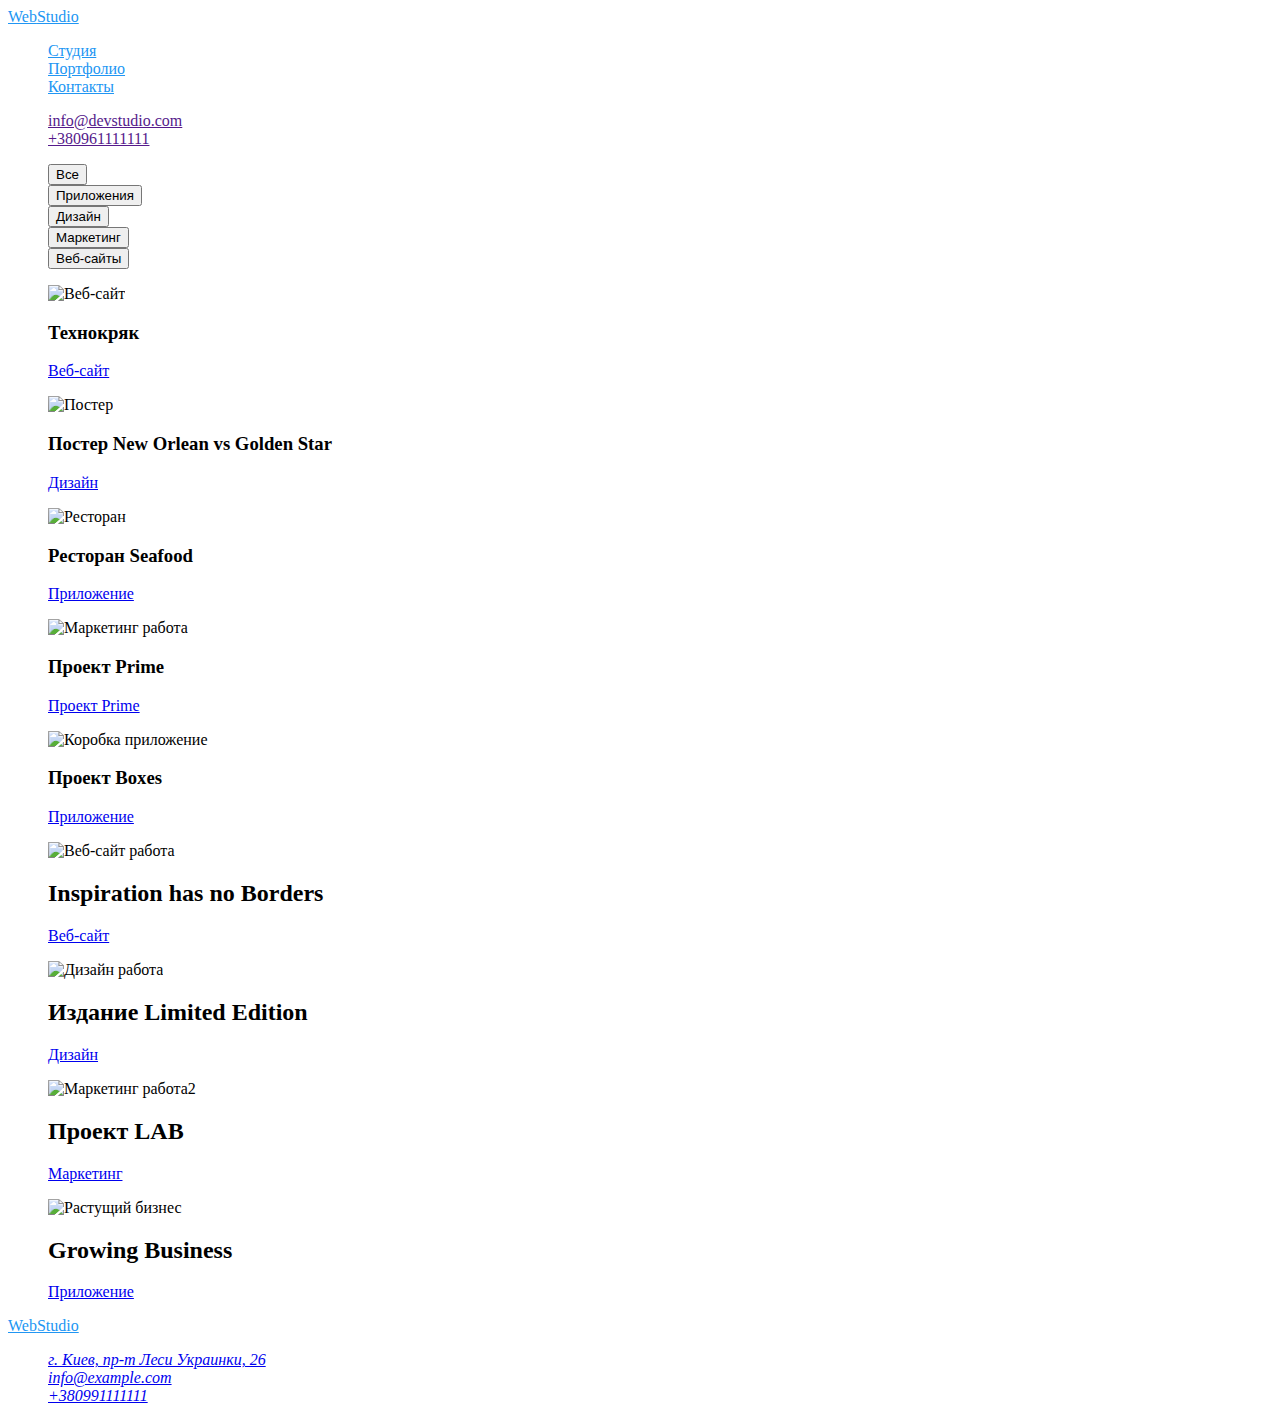
==== portfolio.html @ dcdc79f3 "д/з2 *" ====
<!DOCTYPE html>
<html lang="ru">
  <head>
    <meta charset="UTF-8" />
    <meta http-equiv="X-UA-Compatible" content="IE=edge" />
    <meta name="viewport" content="width=device-width, initial-scale=1.0" />
    <title>WebStudio</title>
    <link rel="stylesheet" href="">
  <link rel = "preconnect" href = "https://fonts.googleapis.com">
   <link rel = "preconnect" href = "https://fonts.gstatic.com" crossorigin>
<link href = "https: //fonts.googleapis.com/css2? family = Raleway: wght @ 700 & family = Roboto: wght @ 400; 500; 700; 900 & display = swap "rel =" stylesheet ">
 
    <link rel="stylesheet" href="./css/styles.css" />
  </head>
  <body>
    <!--шапка страницы-->
    <header class="page-header">
      <nav>
        <a href="./index.html class="logo"> 

         <a class="logo" href="WebStudio" lang="en"><span class="web">Web</span>Studio</a>

        <ul class="site-nav list">
          <li><a href="./portfolio.html" class="link current">Студия</a></li>
          <li><a href="Портфолио" class="link">Портфолио</a></li>
          <li><a href="Контакты" class="link">Контакты</a></li>
        </ul>
      </nav>
      <!--авторизация-->
        <ul class="auth-nav list">
          <li class="auth-nav-item">
            <a href="">info@devstudio.com</a></li>
          <li><a href="">+380961111111</a></li>
        </ul>
    </header>
    <!--Портфолио-->
  <section class="portfolio">
      <h1 class="" hidden>Портфолио</h1> 
         <ul class="filters list"> 
           <li><button type="button"class="link button primary">Все</li> 
            <li><button type="button"class="link button secondari">Приложения</li> 
            <li><button type="button"class="link button secondari">Дизайн</li>
            <li><button type="button"class="link button secondari">Маркетинг</li> 
            <li><button type="button"class="link button secondari">Веб-сайты</li> 
         </ul>
   </section>
      <!--Проэкты-->
   <section class="section">
      <h2 class="section-title" hidden>Проэкты</h2>
      <ul class="feature-list">
         <li>
            <img src="./images2/img8.jpg" alt="Веб-сайт" width="370" />
            <h3 class="section-title">Технокряк</h3>
            <p>
              <a href="link button secondari" class="Технокряк">Веб-сайт</a>
           </p>
         </li>

         <li>
            <img src="./images2/img9.jpg" alt="Постер" width="370" />
            <h3 class="section-title">Постер New Orlean vs Golden Star</h3>
            <p>
            <a href="link" class="Дизайн">Дизайн</a>
          </p>
         </li>

         <li>
            <img src="./images2/img10.jpg" alt="Ресторан" width="370" />
            <h3 class="section-title">Ресторан Seafood</h3>
            <p>
              <a href="link" class="Приложение">Приложение</a>
            </p>
         </li>
         <li>
            <img src="./images2/img11.jpg" alt="Маркетинг работа" width="370" />
            <h3 class="section-title">Проект Prime</h3>
            <p> <a href="link" class="Приложение">Проект Prime</a>
            </p>
         </li>
         <li>
             <img src="./images2/img12.jpg" alt="Коробка приложение" width="370" />
           <h3 class="section-title">Проект Boxes</h3>
             <p>
               <a href="link" class="Коробка приложение">Приложение</a>
               </p>
        </li>
        <li>
             <img src="./images2/img13.jpg" alt="Веб-сайт работа" width="370" />
            <h2 class="section-title">Inspiration has no Borders</h2>
            <p>
              <a href="link" class="Inspiration has no Borders">Веб-сайт</a>
            </p>
        </li>
        <li>
            <img src="./images2/img14.jpg" alt="Дизайн работа" width="370" />
            <h2 class="section-title">Издание Limited Edition</h2>
           <p>
               <a href="link" class="Издание Limited Edition">Дизайн</a>
            </p>
        </li>
        <li>
           <img src="./images2/img15.jpg" alt="Маркетинг работа2" width="370" />
           <h2 class="section-title">Проект LAB</h2>
           <p>
                 <a href="link" class="Inspiration has no Borders">Маркетинг</a>
                </p>
        </li>
        <li>
           <img src="./images2/img10.jpg" alt="Растущий бизнес" width="370" />
           <h2 class="section-title">Growing Business</h2>
           <p>
               <a href="link" class="Inspiration has no Borders">Приложение</a> 
              </p>
        </li>
      </ul>
    </section>
            <!--Подвал-->
    <footer>
       <a class="logo" href="WebStudio" lang="en"><span class="web">Web</span>Studio</a>
      <address>
       <ul>
         <li>
             <a href="г. Киев, пр-т Леси Украинки, 26 ">г. Киев, пр-т Леси Украинки, 26 </a>
        </li>
        <li>
             <a href="mailto:info@example.com">info@example.com</a>
        </li>
        <li>
              <a href="tel:+3809911111111">+380991111111</a>
         </li>
       </ul> 

     </address>
  </body>
</html>
---- css/styles.css ----
:root {
  --primary-text-color: rgba(0, 0, 0, 0.25);
  --title-text-color: #212121;
  --accent-color: #2196f3;
  --hero-text-color: #ffffff;
  --feature-list-title: #757575;
  --primary-white-color: #ffffff;
  --primary-secondari-color: #f5f4fa;
}
/*#FFFFFF особености работы */
/*  цвет основного текста*/
/*акцент 2196f3*/
/*вторичный цвет фона F5F4FA*/
/*  button type 188CE8*/

body {
  background-color: var(--hero-text-color);
  color: var(--primary-bg-color);
}
/*убрали точки*/
.list {
  list-style: none;
}
ul {list-style:none
}

.logo {
  color: var(--accent-color);
}
.logo:hover {
  color: var(--accent-color);
}

/*sate nav*/
.site-nav .link {
  color: var(--accent-color);
}
.site-nav .link:hover,
.site-nav .link:focus {
  color: var(--title-text-color);

}
.site-nav.link.current {
   color: var(--accent-color)
  }


/*Hero-*/
.hero-text-color {
  color: var(--primary-white-color);
  

/*Section*/
.hero-title {
  color: var(--title-text-color);
Font size: 44px

}

/*Feature*/
.feature-list,
title {
  color: #000000;
}
.feature-list .title {
  color: var(--feature-list-title);
}

/*Button*/
.button {
  color: var(--title-text-color);
  background-color: var(--primary-white-color);
  font-size: 16px; 
  line height: 26px
  
}
/*Кнопка первичная*/
.button.primary {
  background-color:var(--accent-color) ;
  color: #ffffff;
  
}
/*Кнопка вторичная*/
.button.secondari {
  color: var(--accent-color);
  background-color: var(--primary-secondari-color);
}
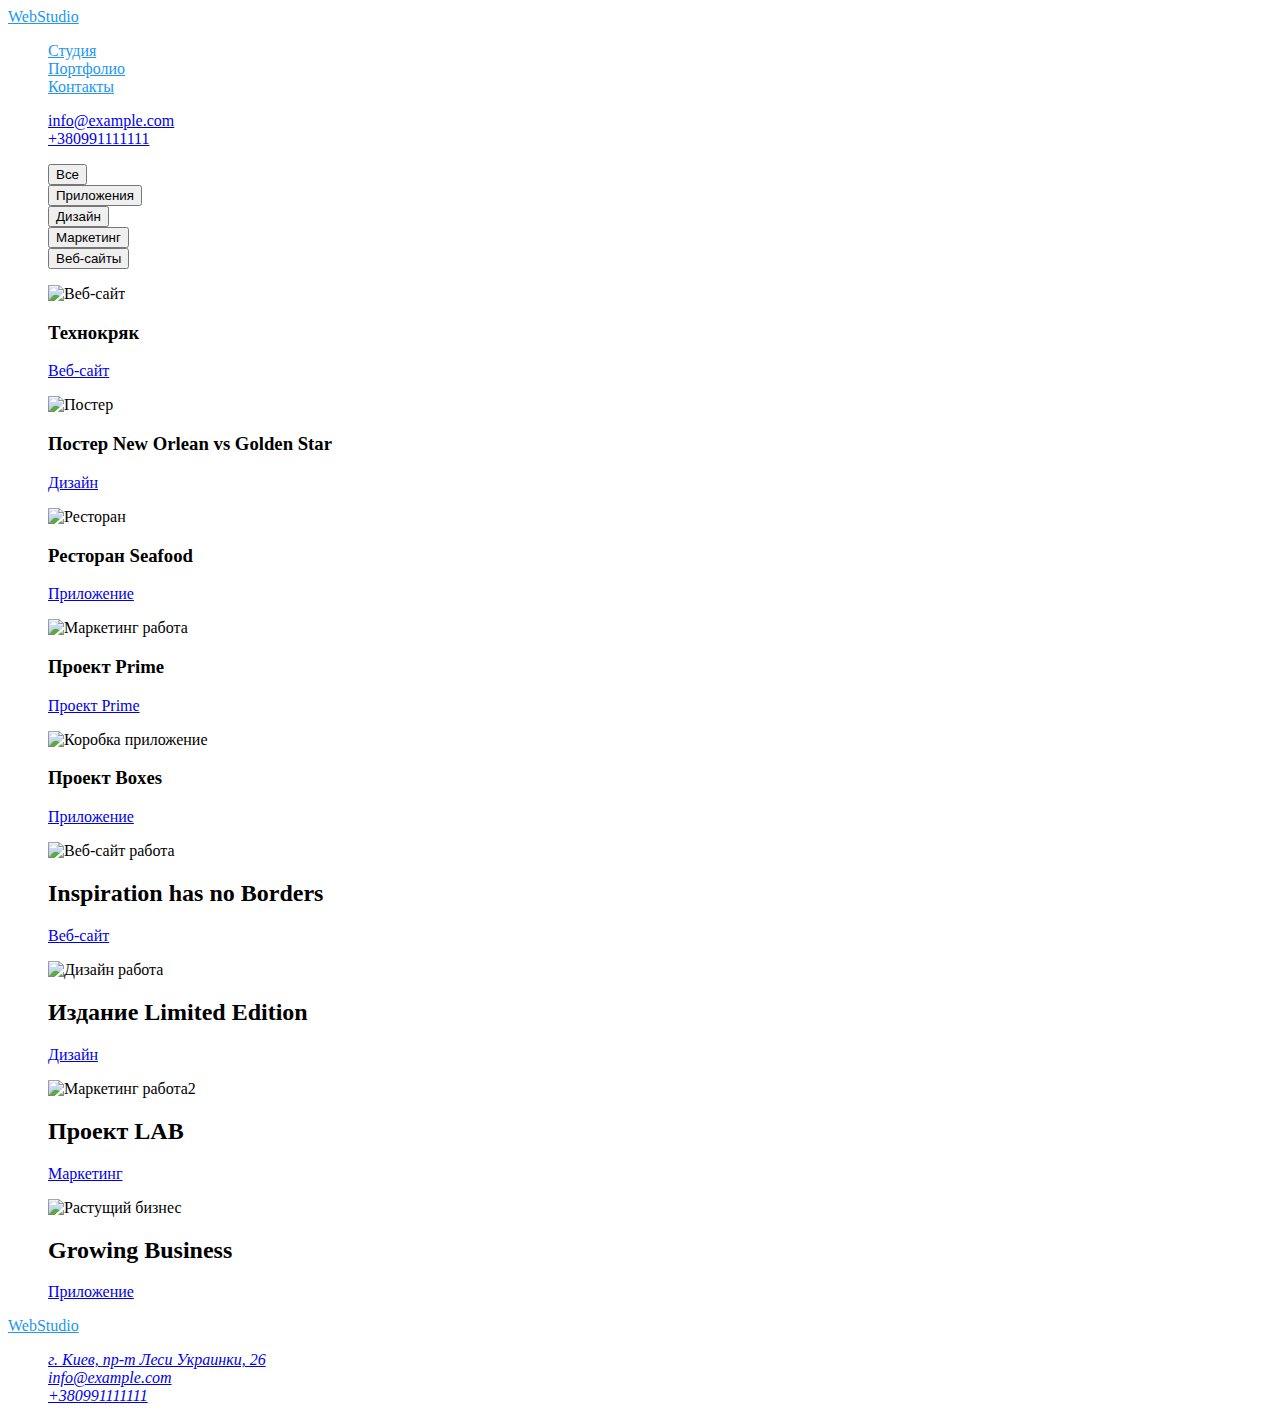
==== commit 6ad71956: "д/з2" ====
--- a/portfolio.html
+++ b/portfolio.html
@@ -29,8 +29,8 @@
       <!--авторизация-->
         <ul class="auth-nav list">
           <li class="auth-nav-item">
-            <a href="">info@devstudio.com</a></li>
-          <li><a href="">+380961111111</a></li>
+           <a href="mailto:info@example.com">info@example.com</a> </li>
+           <a href="tel:+3809911111111">+380991111111</a>
         </ul>
     </header>
     <!--Портфолио-->
--- a/css/styles.css
+++ b/css/styles.css
@@ -15,7 +15,7 @@
 
 body {
   background-color: var(--hero-text-color);
-  color: var(--primary-bg-color);
+  color: var(--hero-text-color-primary-white-color);
 }
 /*убрали точки*/
 .list {
@@ -45,7 +45,7 @@
   }
 
 
-/*Hero-*/
+/*Hero*/
 .hero-text-color {
   color: var(--primary-white-color);
   
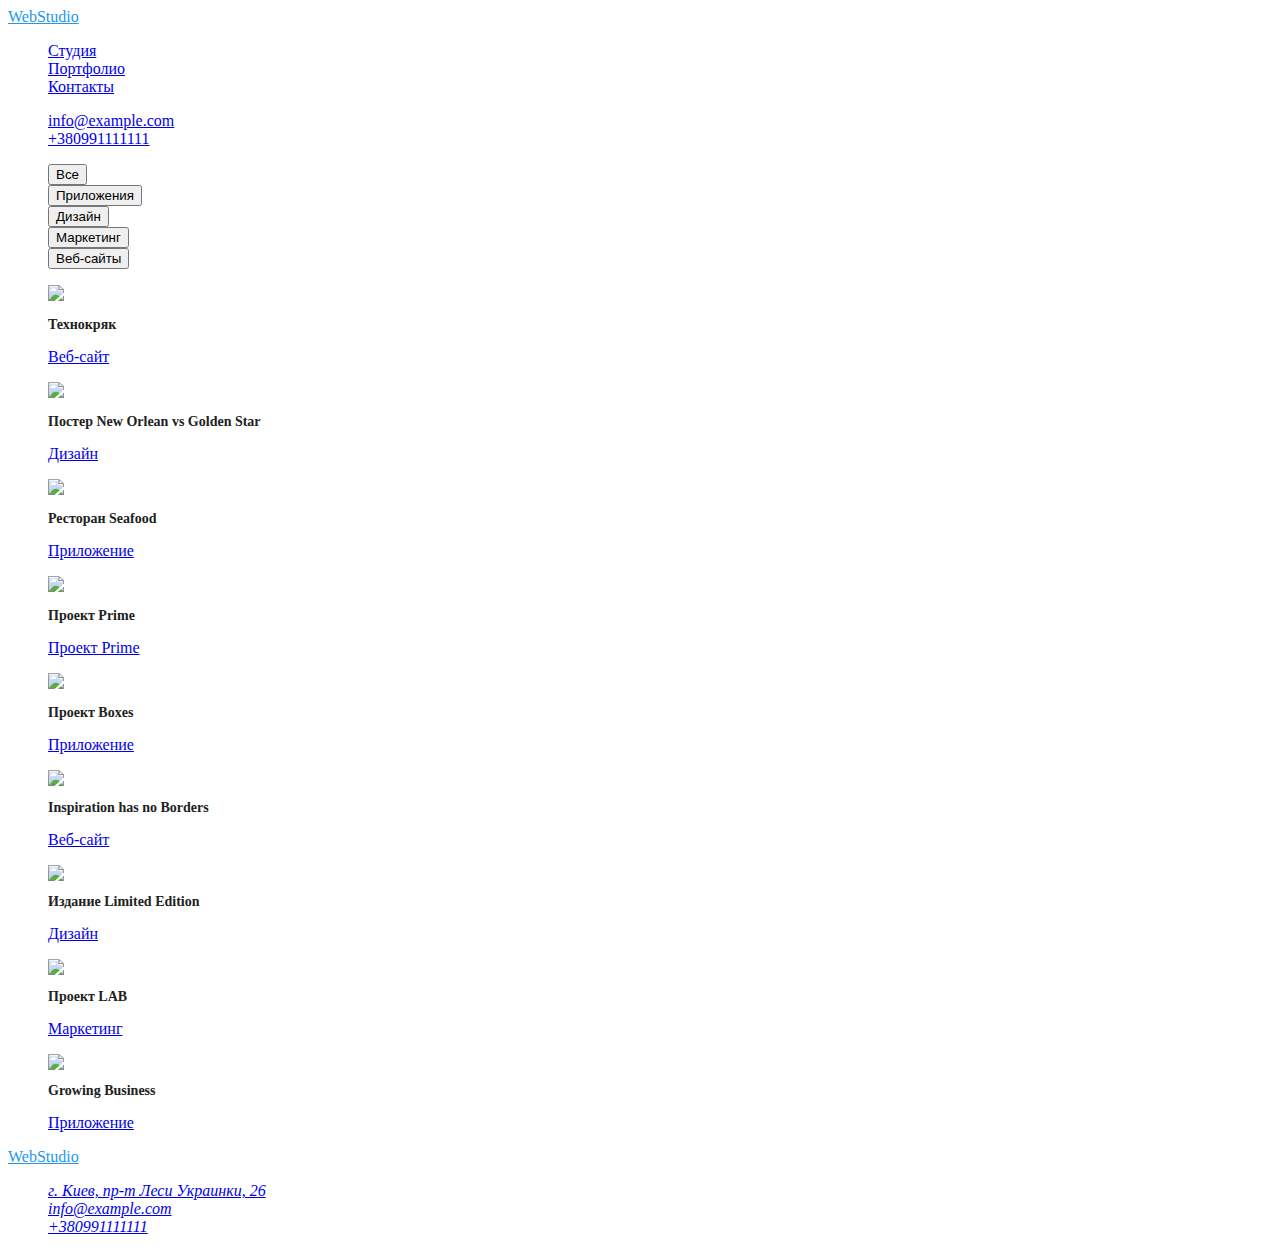
==== commit f266411b: "ДЗ02" ====
--- a/portfolio.html
+++ b/portfolio.html
@@ -5,24 +5,23 @@
     <meta http-equiv="X-UA-Compatible" content="IE=edge" />
     <meta name="viewport" content="width=device-width, initial-scale=1.0" />
     <title>WebStudio</title>
-    <link rel="stylesheet" href="">
-  <link rel = "preconnect" href = "https://fonts.googleapis.com">
-   <link rel = "preconnect" href = "https://fonts.gstatic.com" crossorigin>
-<link href = "https: //fonts.googleapis.com/css2? family = Raleway: wght @ 700 & family = Roboto: wght @ 400; 500; 700; 900 & display = swap "rel =" stylesheet ">
+      <link rel="stylesheet" href="">
+      <link rel = "preconnect" href = "https://fonts.googleapis.com">
+      <link rel = "preconnect" href = "https://fonts.gstatic.com" crossorigin>
+      <link href = "https: //fonts.googleapis.com/css2? family = Raleway: wght @ 700 & family = Roboto: wght @ 400; 500; 700; 900 & display = swap "rel =" stylesheet ">
  
-    <link rel="stylesheet" href="./css/styles.css" />
+      <link rel="stylesheet" href="./css/styles.css" />
   </head>
   <body>
-    <!--шапка страницы-->
-    <header class="page-header">
+    <!--шапка страницы портфолио-->
       <nav>
-        <a href="./index.html class="logo"> 
+        <a href="./index.html"class="logo"> 
 
          <a class="logo" href="WebStudio" lang="en"><span class="web">Web</span>Studio</a>
 
         <ul class="site-nav list">
-          <li><a href="./portfolio.html" class="link current">Студия</a></li>
-          <li><a href="Портфолио" class="link">Портфолио</a></li>
+          <li><a href="index.html"link >Студия</a></li>
+          <li><a href="./portfolio.html" class="link current">Портфолио</a></li>
           <li><a href="Контакты" class="link">Контакты</a></li>
         </ul>
       </nav>
@@ -33,15 +32,16 @@
            <a href="tel:+3809911111111">+380991111111</a>
         </ul>
     </header>
+   
     <!--Портфолио-->
   <section class="portfolio">
       <h1 class="" hidden>Портфолио</h1> 
          <ul class="filters list"> 
-           <li><button type="button"class="link button primary">Все</li> 
-            <li><button type="button"class="link button secondari">Приложения</li> 
-            <li><button type="button"class="link button secondari">Дизайн</li>
-            <li><button type="button"class="link button secondari">Маркетинг</li> 
-            <li><button type="button"class="link button secondari">Веб-сайты</li> 
+           <li><button type="button "class="link primary">Все</li> 
+            <li><button type="button "class="link secondari">Приложения</li> 
+            <li><button type="button "class="link secondari">Дизайн</li>
+            <li><button type="button "class="link secondari">Маркетинг</li> 
+            <li><button type="button "class="link secondari">Веб-сайты</li> 
          </ul>
    </section>
       <!--Проэкты-->
@@ -60,7 +60,7 @@
             <img src="./images2/img9.jpg" alt="Постер" width="370" />
             <h3 class="section-title">Постер New Orlean vs Golden Star</h3>
             <p>
-            <a href="link" class="Дизайн">Дизайн</a>
+            <a href="link list " class="Дизайн">Дизайн</a>
           </p>
          </li>
 
@@ -68,48 +68,48 @@
             <img src="./images2/img10.jpg" alt="Ресторан" width="370" />
             <h3 class="section-title">Ресторан Seafood</h3>
             <p>
-              <a href="link" class="Приложение">Приложение</a>
+              <a href="link list" class="Приложение">Приложение</a>
             </p>
          </li>
          <li>
             <img src="./images2/img11.jpg" alt="Маркетинг работа" width="370" />
             <h3 class="section-title">Проект Prime</h3>
-            <p> <a href="link" class="Приложение">Проект Prime</a>
+            <p> <a href="link list" class="Приложение">Проект Prime</a>
             </p>
          </li>
          <li>
              <img src="./images2/img12.jpg" alt="Коробка приложение" width="370" />
            <h3 class="section-title">Проект Boxes</h3>
              <p>
-               <a href="link" class="Коробка приложение">Приложение</a>
+               <a href="link list" class="Коробка приложение">Приложение</a>
                </p>
         </li>
         <li>
              <img src="./images2/img13.jpg" alt="Веб-сайт работа" width="370" />
             <h2 class="section-title">Inspiration has no Borders</h2>
             <p>
-              <a href="link" class="Inspiration has no Borders">Веб-сайт</a>
+              <a href="link list" class="Inspiration has no Borders">Веб-сайт</a>
             </p>
         </li>
         <li>
             <img src="./images2/img14.jpg" alt="Дизайн работа" width="370" />
             <h2 class="section-title">Издание Limited Edition</h2>
            <p>
-               <a href="link" class="Издание Limited Edition">Дизайн</a>
+               <a href="link list " class="Издание Limited Edition">Дизайн</a>
             </p>
         </li>
         <li>
            <img src="./images2/img15.jpg" alt="Маркетинг работа2" width="370" />
            <h2 class="section-title">Проект LAB</h2>
            <p>
-                 <a href="link" class="Inspiration has no Borders">Маркетинг</a>
+                 <a href="link list" class="Inspiration has no Borders">Маркетинг</a>
                 </p>
         </li>
         <li>
            <img src="./images2/img10.jpg" alt="Растущий бизнес" width="370" />
            <h2 class="section-title">Growing Business</h2>
            <p>
-               <a href="link" class="Inspiration has no Borders">Приложение</a> 
+               <a href="link list" class="Inspiration has no Borders">Приложение</a> 
               </p>
         </li>
       </ul>
--- a/css/styles.css
+++ b/css/styles.css
@@ -6,6 +6,7 @@
   --feature-list-title: #757575;
   --primary-white-color: #ffffff;
   --primary-secondari-color: #f5f4fa;
+  --hero-titie-color:
 }
 /*#FFFFFF особености работы */
 /*  цвет основного текста*/
@@ -15,7 +16,7 @@
 
 body {
   background-color: var(--hero-text-color);
-  color: var(--hero-text-color-primary-white-color);
+  color: var(--primary-white-color);
 }
 /*убрали точки*/
 .list {
@@ -28,60 +29,81 @@
   color: var(--accent-color);
 }
 .logo:hover {
-  color: var(--accent-color);
+  color: var(--title-text-color);
+  font-size: 26px ;
+  line-height: 31px;
 }
 
 /*sate nav*/
-.site-nav .link {
+.site-nav.link {
   color: var(--accent-color);
+  font-size: 14px;
+ line height: 16px;
 }
-.site-nav .link:hover,
-.site-nav .link:focus {
+ .site-nav .link:hover, 
+ .site-nav .link:focus {
   color: var(--title-text-color);
+}
 
-}
 .site-nav.link.current {
    color: var(--accent-color)
   }
 
-
-/*Hero*/
-.hero-text-color {
-  color: var(--primary-white-color);
-  
-
-/*Section*/
-.hero-title {
-  color: var(--title-text-color);
-Font size: 44px
-
+/*Герой*/
+.hero-titie{
+  color: var(--accent-color);
+ background-color: var(--hero-text-color);
 }
 
+.hero-title{
+  color: var(--hero-text-color);
+ font-size: 44px;
+ line height: 60px;
+}
+
+.button-primary  {
+  color: var(--primary-white-color);
+  background-color: var(--accent-color);
+  font size: 16px;
+  line-height: 30px;
+}
+   
+/*Section*/
+.section-title{
+  color: var(--title-text-color);
+font-size: 14px ;
+line-height: 15px;
+}
 /*Feature*/
-.feature-list,
-title {
-  color: #000000;
 }
 .feature-list .title {
   color: var(--feature-list-title);
 }
+.feature-list
+title {
+  color: var(--title-text-color);
+  font size:  18 px;
+  line-height: 36 px;
+}
+.feature-list .list {
+color: var(--accent-color);
+}
 
 /*Button*/
 .button {
-  color: var(--title-text-color);
-  background-color: var(--primary-white-color);
-  font-size: 16px; 
-  line height: 26px
-  
+  color:  var(--title-text-color);
+  background color: var(--primary-white-color);
+  font-size: 16 px; 
+  line-heigh : 26px; 
 }
 /*Кнопка первичная*/
 .button.primary {
-  background-color:var(--accent-color) ;
+  background color: var(--accent-color);
   color: #ffffff;
-  
 }
+
 /*Кнопка вторичная*/
-.button.secondari {
+ .button secondari {
   color: var(--accent-color);
-  background-color: var(--primary-secondari-color);
+  background-color: var( --feature-list-title);
 }
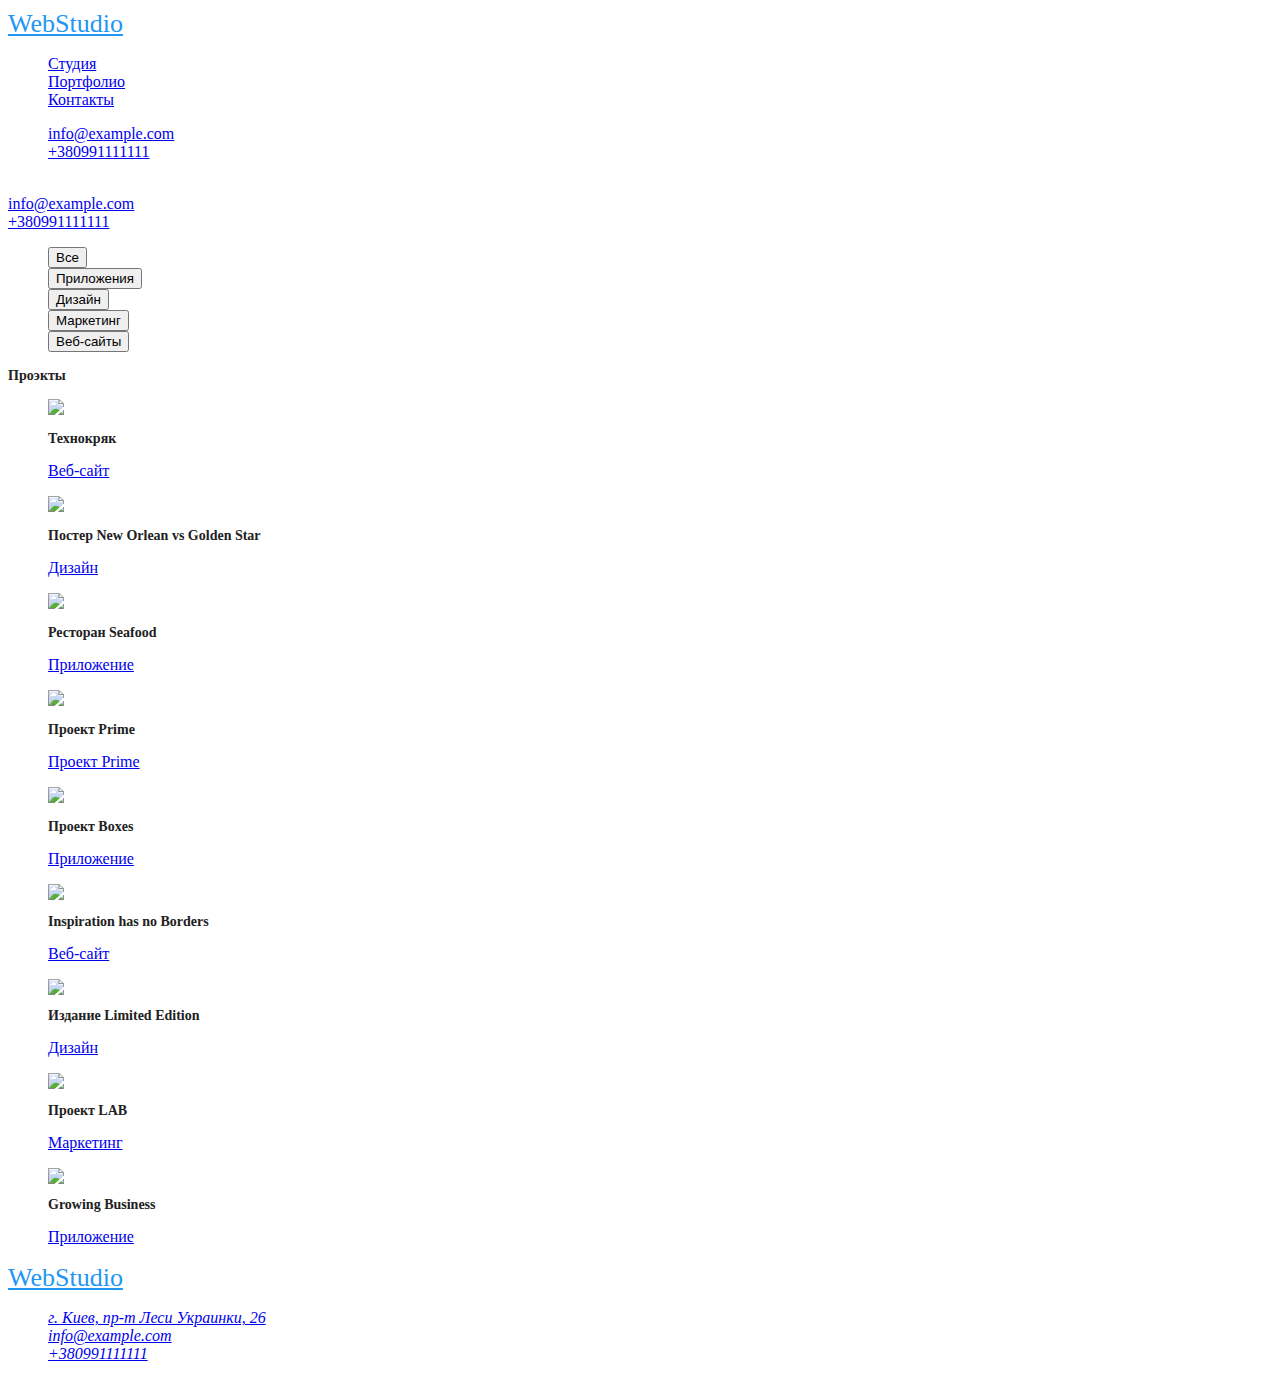
==== commit 08dc0182: "2 д" ====
--- a/portfolio.html
+++ b/portfolio.html
@@ -20,13 +20,17 @@
          <a class="logo" href="WebStudio" lang="en"><span class="web">Web</span>Studio</a>
 
         <ul class="site-nav list">
-          <li><a href="index.html"link >Студия</a></li>
+          <li><a href="index.html" class="link" >Студия</a></li>
           <li><a href="./portfolio.html" class="link current">Портфолио</a></li>
           <li><a href="Контакты" class="link">Контакты</a></li>
         </ul>
       </nav>
       <!--авторизация-->
-        <ul class="auth-nav list">
+        <ul class="ul class="auth-nav list >
+  <li class="auth-nav-item">
+   <a href="mailto:info@example.com">info@example.com</a> </li>
+   <a href="tel:+3809911111111">+380991111111</a>
+</ul>>
           <li class="auth-nav-item">
            <a href="mailto:info@example.com">info@example.com</a> </li>
            <a href="tel:+3809911111111">+380991111111</a>
@@ -46,7 +50,7 @@
    </section>
       <!--Проэкты-->
    <section class="section">
-      <h2 class="section-title" hidden>Проэкты</h2>
+      <h2 class="section-title">Проэкты</h2>
       <ul class="feature-list">
          <li>
             <img src="./images2/img8.jpg" alt="Веб-сайт" width="370" />
@@ -118,9 +122,9 @@
     <footer>
        <a class="logo" href="WebStudio" lang="en"><span class="web">Web</span>Studio</a>
       <address>
-       <ul>
+       <ul class="auth-nav list">
          <li>
-             <a href="г. Киев, пр-т Леси Украинки, 26 ">г. Киев, пр-т Леси Украинки, 26 </a>
+             <a  href="г. Киев, пр-т Леси Украинки, 26 ">г. Киев, пр-т Леси Украинки, 26 </a>
         </li>
         <li>
              <a href="mailto:info@example.com">info@example.com</a>
--- a/css/styles.css
+++ b/css/styles.css
@@ -5,15 +5,10 @@
   --hero-text-color: #ffffff;
   --feature-list-title: #757575;
   --primary-white-color: #ffffff;
-  --primary-secondari-color: #f5f4fa;
-  --hero-titie-color:
-}
-/*#FFFFFF особености работы */
-/*  цвет основного текста*/
-/*акцент 2196f3*/
-/*вторичный цвет фона F5F4FA*/
-/*  button type 188CE8*/
+  --primary-secondari-color: #f5f4fa;}
 
+
+     /*Стиль для index.html*/
 body {
   background-color: var(--hero-text-color);
   color: var(--primary-white-color);
@@ -27,18 +22,21 @@
 
 .logo {
   color: var(--accent-color);
+  font-size: 26px;    
+   line-height: 31px;
 }
 .logo:hover {
   color: var(--title-text-color);
-  font-size: 26px ;
+  font-size: 26px;
   line-height: 31px;
-}
+ }
 
 /*sate nav*/
-.site-nav.link {
+.site-nav.link .pointer{
   color: var(--accent-color);
   font-size: 14px;
- line height: 16px;
+  line-height:16px ;
+ 
 }
  .site-nav .link:hover, 
  .site-nav .link:focus {
@@ -50,60 +48,56 @@
   }
 
 /*Герой*/
-.hero-titie{
-  color: var(--accent-color);
+.hero-title{
+  color: var(--primary-white-color);
  background-color: var(--hero-text-color);
 }
 
-.hero-title{
+
+.section-title{
   color: var(--hero-text-color);
  font-size: 44px;
- line height: 60px;
+ line-height: 60px;
 }
 
-.button-primary  {
-  color: var(--primary-white-color);
-  background-color: var(--accent-color);
-  font size: 16px;
-  line-height: 30px;
-}
-   
 /*Section*/
-.section-title{
+.section-title {
   color: var(--title-text-color);
-font-size: 14px ;
+font-size: 14px;
 line-height: 15px;
 }
-/*Feature*/
-}
-.feature-list .title {
+   /*Feature*/
+
+.feature-list.title {
   color: var(--feature-list-title);
 }
-.feature-list
-title {
-  color: var(--title-text-color);
-  font size:  18 px;
-  line-height: 36 px;
-}
-.feature-list .list {
-color: var(--accent-color);
+
+.feature-list.list {
+color: var(--feature-list-title);
 }
 
 /*Button*/
-.button {
-  color:  var(--title-text-color);
-  background color: var(--primary-white-color);
-  font-size: 16 px; 
-  line-heigh : 26px; 
-}
-/*Кнопка первичная*/
-.button.primary {
-  background color: var(--accent-color);
-  color: #ffffff;
+  /*Кнопка первичная*/
+.button.primary.pointer {
+ background-color: var(--accent-color);
+  font-size: 16px; 
+  line-height:6px ;
 }
 
 /*Кнопка вторичная*/
- .button secondari {
+ .button.secondari {
   color: var(--accent-color);
   background-color: var( --feature-list-title);
+
 }
+
+  /*Адресс*/
+
+.footer {
+  color: var(--primary-white-color);
+  background-color:var(--title-text-colortitle-text-color);
+ font-style: Regular ;       
+  font-size:14px ;
+line-height:24px ;
+}
+/*Cтиль для Портфолио*/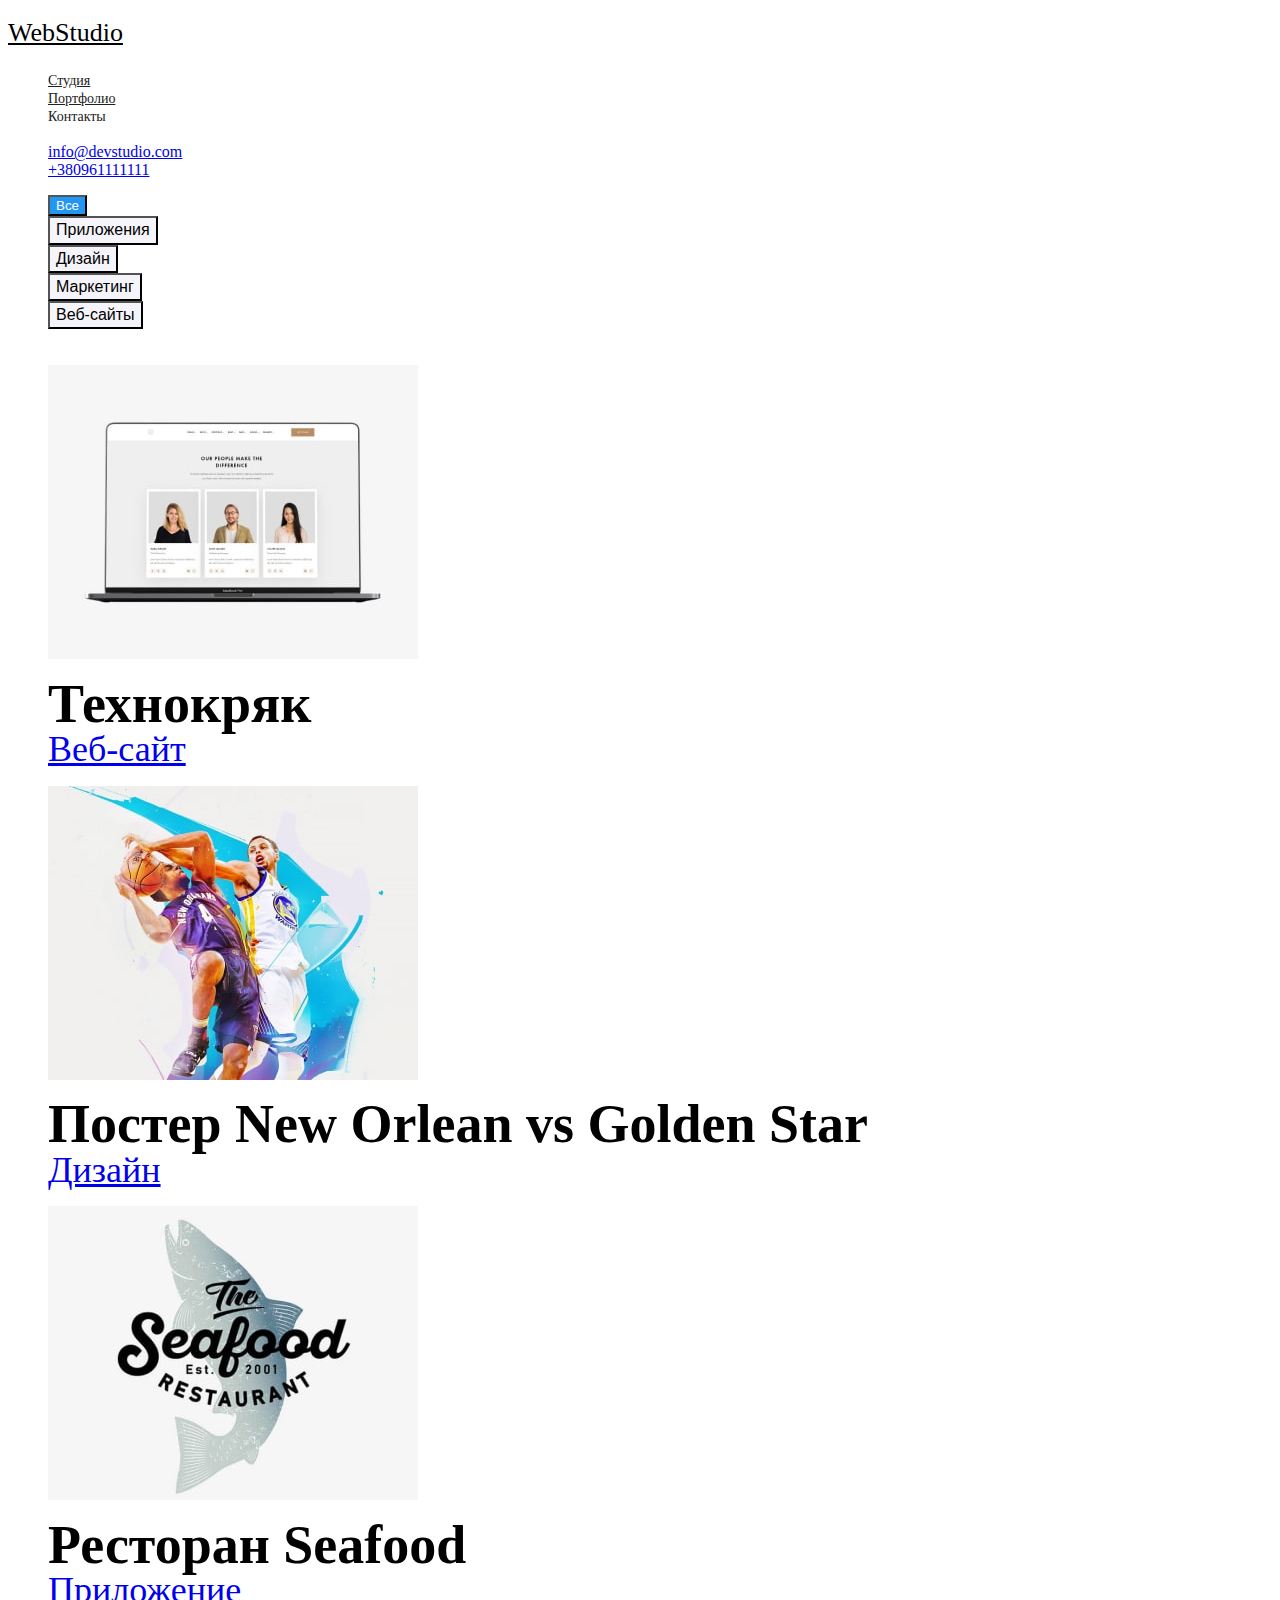
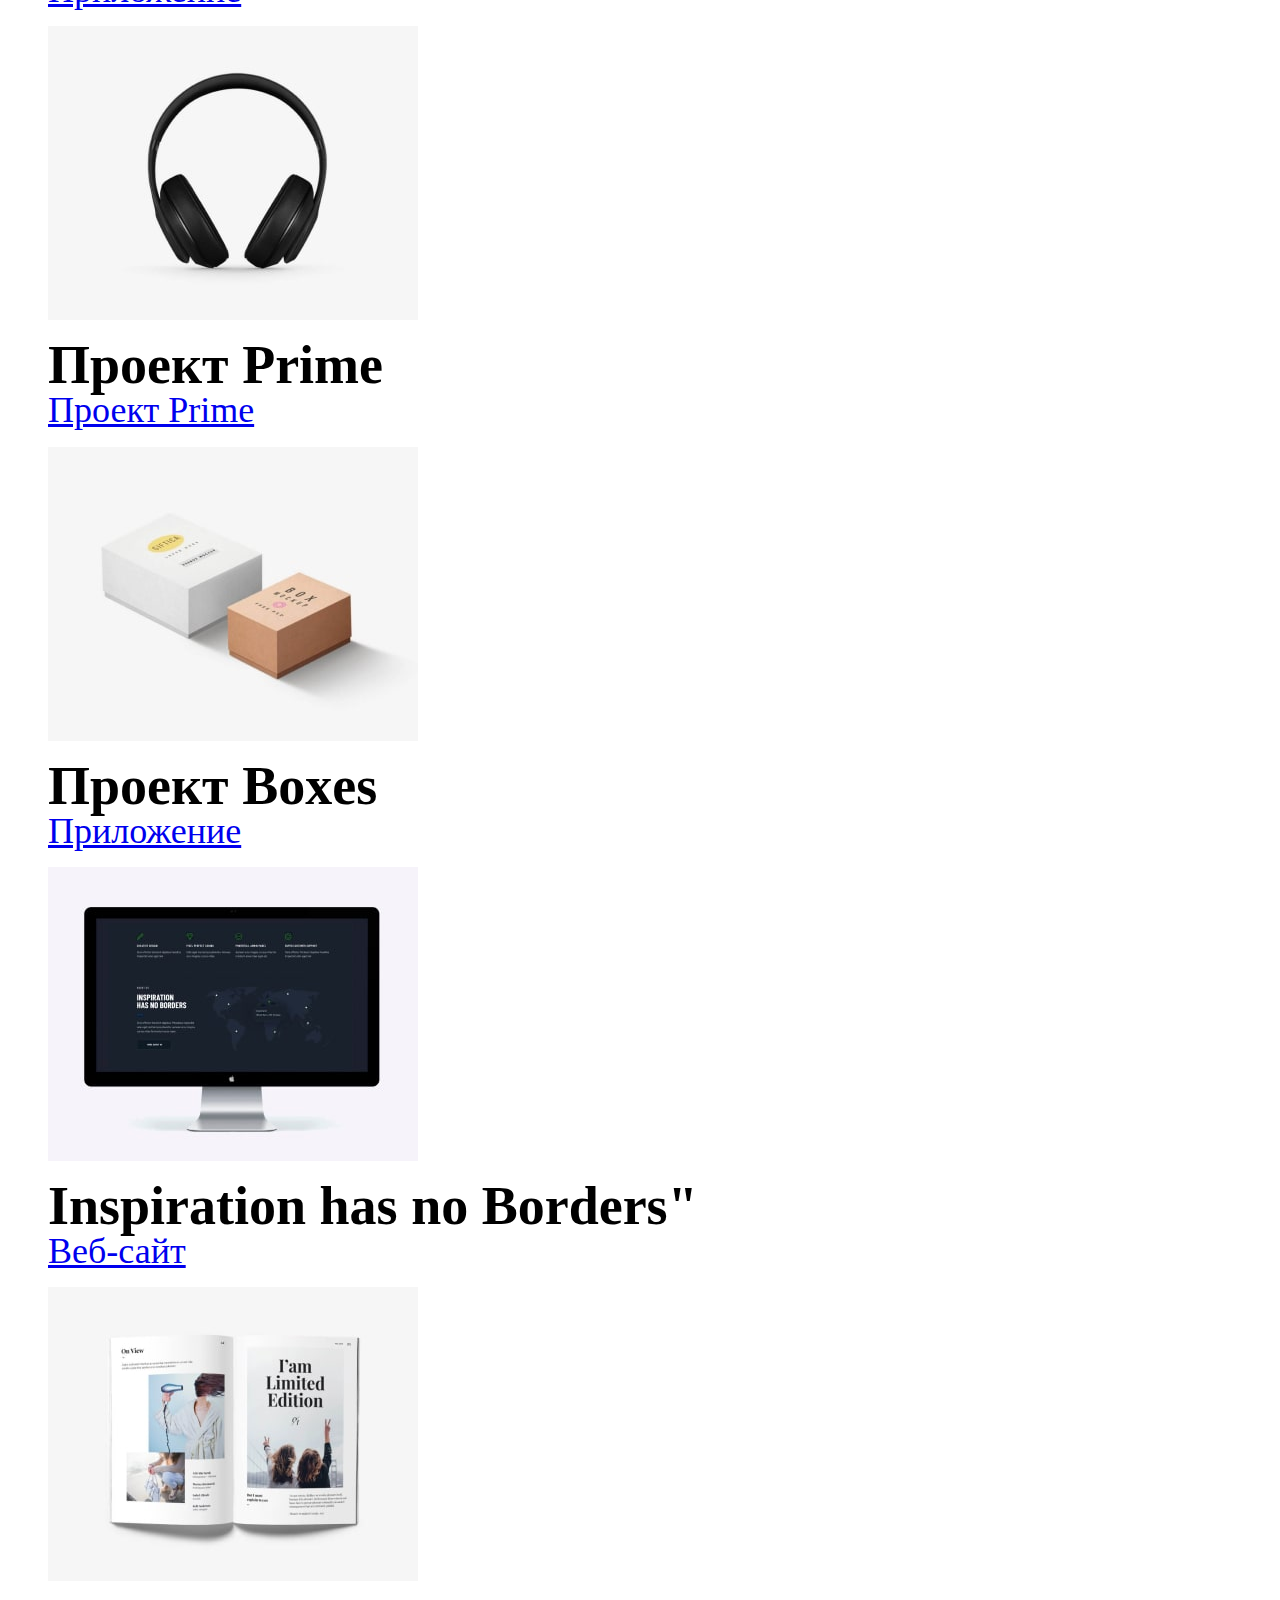
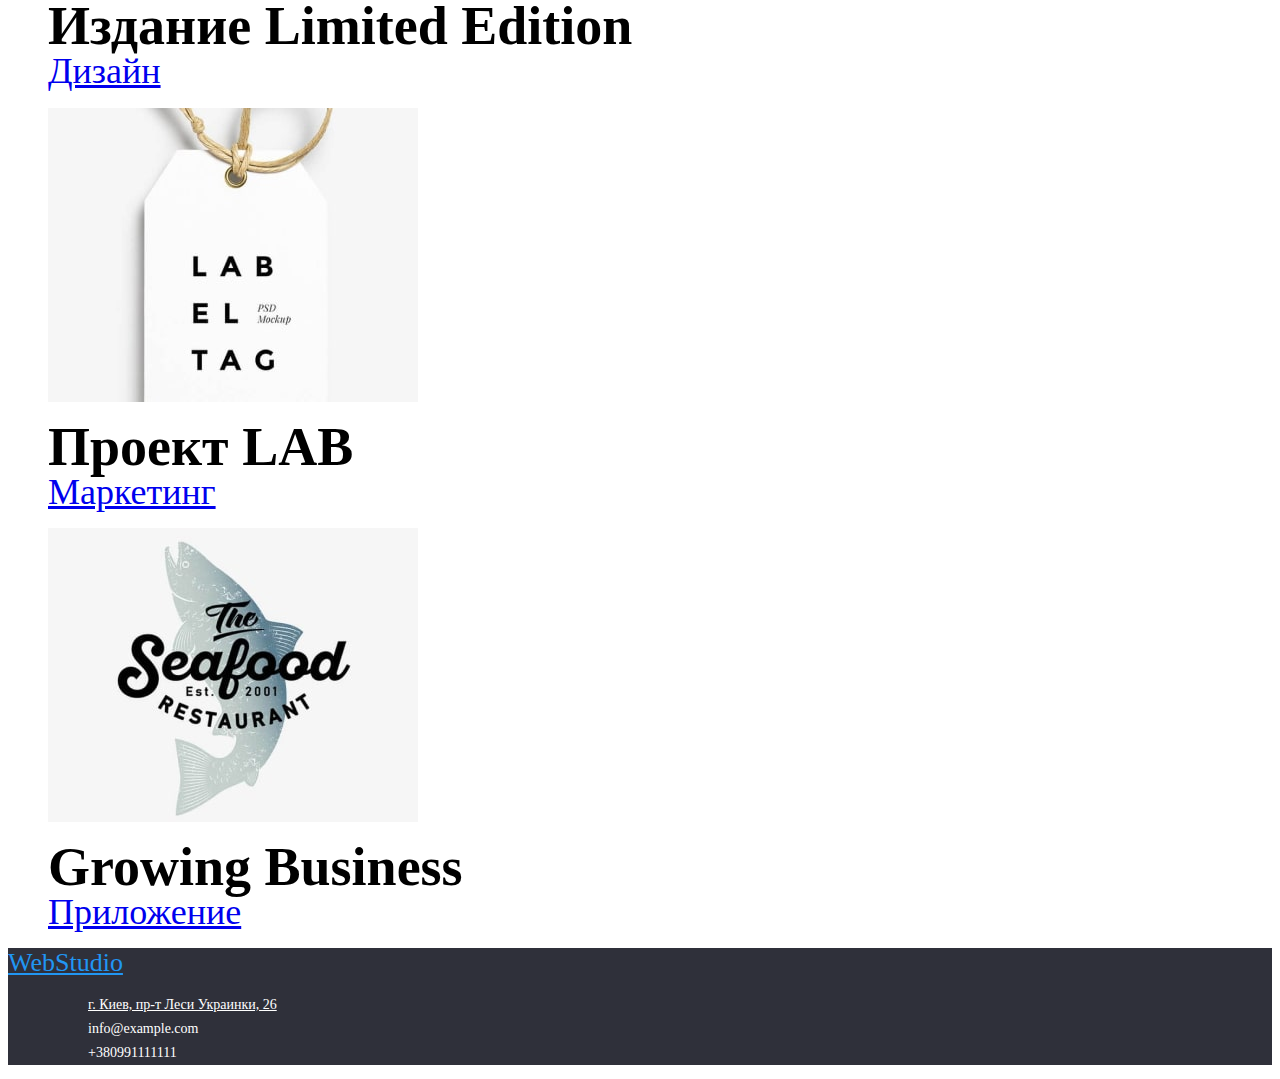
==== commit 03adb42c: "Домашка2" ====
--- a/portfolio.html
+++ b/portfolio.html
@@ -5,135 +5,173 @@
     <meta http-equiv="X-UA-Compatible" content="IE=edge" />
     <meta name="viewport" content="width=device-width, initial-scale=1.0" />
     <title>WebStudio</title>
-      <link rel="stylesheet" href="">
-      <link rel = "preconnect" href = "https://fonts.googleapis.com">
-      <link rel = "preconnect" href = "https://fonts.gstatic.com" crossorigin>
-      <link href = "https: //fonts.googleapis.com/css2? family = Raleway: wght @ 700 & family = Roboto: wght @ 400; 500; 700; 900 & display = swap "rel =" stylesheet ">
- 
-      <link rel="stylesheet" href="./css/styles.css" />
+        <link rel="stylesheet" href="">
+        <link rel = "preconnect" href = "https://fonts.googleapis.com">
+        <link rel = "preconnect" href = "https://fonts.gstatic.com" crossorigin>
+        <link href = "https: //fonts.googleapis.com/css2? family = Raleway: wght @ 700 & family = Roboto: wght @ 400; 500; 900 & display = swap "rel =" stylesheet ">
+        <link rel="stylesheet" href="./css/styles.css" />
   </head>
   <body>
     <!--шапка страницы портфолио-->
-      <nav>
-        <a href="./index.html"class="logo"> 
-
-         <a class="logo" href="WebStudio" lang="en"><span class="web">Web</span>Studio</a>
-
-        <ul class="site-nav list">
-          <li><a href="index.html" class="link" >Студия</a></li>
-          <li><a href="./portfolio.html" class="link current">Портфолио</a></li>
-          <li><a href="Контакты" class="link">Контакты</a></li>
+     <header class="page-header link">
+       <nav class="header-navigation" >
+             <a href="./portfolio.html"class="logo"> 
+             <a class="header-logo" href="WebStudio" lang="en"><span class="web">Web</span>Studio</a>
+          <ul class="header-list list">
+           <li class="header-item">
+           <li class="header-item link list">
+                   <a href="index.html" class="header-link">Студия</a>   
+               <li class="header-item link list">
+              <a href="./portfolio.html" class="header-link ">Портфолио</a></li>
+            <li class="header-item link list">
+              <a href="Контакты" class="header-link link ">Контакты</a>
+            </li>
         </ul>
-      </nav>
+  </nav>
       <!--авторизация-->
-        <ul class="ul class="auth-nav list >
-  <li class="auth-nav-item">
-   <a href="mailto:info@example.com">info@example.com</a> </li>
-   <a href="tel:+3809911111111">+380991111111</a>
-</ul>>
-          <li class="auth-nav-item">
-           <a href="mailto:info@example.com">info@example.com</a> </li>
-           <a href="tel:+3809911111111">+380991111111</a>
+        <ul class="heder-ring">
+            <li class="heder pointer list "><a href=" pointer">info@devstudio.com</a></li>
+            <li class="heder tel list "><a href="tel:380961111111">+380961111111</a></li>
         </ul>
     </header>
    
     <!--Портфолио-->
   <section class="portfolio">
-      <h1 class="" hidden>Портфолио</h1> 
-         <ul class="filters list"> 
-           <li><button type="button "class="link primary">Все</li> 
-            <li><button type="button "class="link secondari">Приложения</li> 
-            <li><button type="button "class="link secondari">Дизайн</li>
-            <li><button type="button "class="link secondari">Маркетинг</li> 
-            <li><button type="button "class="link secondari">Веб-сайты</li> 
+      <h1 class="portfolio list" hidden>Портфолио</h1> 
+         <ul class="button list"> 
+           <li><button type="button"class="button-iten-list">Все</li> 
+            <li><button type="button"class="button-list">Приложения</li> 
+            <li><button type="button"class="button-list">Дизайн</li>
+            <li><button type="button"class="button-list">Маркетинг</li> 
+            <li><button type="button"class="button-list">Веб-сайты</li> 
          </ul>
-   </section>
-      <!--Проэкты-->
-   <section class="section">
-      <h2 class="section-title">Проэкты</h2>
-      <ul class="feature-list">
-         <li>
-            <img src="./images2/img8.jpg" alt="Веб-сайт" width="370" />
-            <h3 class="section-title">Технокряк</h3>
-            <p>
-              <a href="link button secondari" class="Технокряк">Веб-сайт</a>
-           </p>
-         </li>
+      </section>
+           <!-----Проэкты----->
+     <section class="gallery-about-title">
+             <ul class="gallery list list">
+               <li>
+                 <img src="./images2/img8-min.jpg" alt="Веб-сайт" width="370" />
+           <h2 class="about-title-text">Технокряк</h2>
+                  <p>
+                    <a href="link list text " class="Технокряк ">Веб-сайт</a>
+                 </p>
+              </li>
+               <li>
+               <img src="./images2/img9-min.jpg" alt="Постер" width="370" />
+          <h2 class="about-title-text">Постер New Orlean vs Golden Star</h2>
+                <p>
+                <a href="link list text" class="Дизайн">Дизайн</a>
+              </p>
+               </li>
 
-         <li>
-            <img src="./images2/img9.jpg" alt="Постер" width="370" />
-            <h3 class="section-title">Постер New Orlean vs Golden Star</h3>
-            <p>
-            <a href="link list " class="Дизайн">Дизайн</a>
-          </p>
-         </li>
-
-         <li>
-            <img src="./images2/img10.jpg" alt="Ресторан" width="370" />
-            <h3 class="section-title">Ресторан Seafood</h3>
-            <p>
-              <a href="link list" class="Приложение">Приложение</a>
-            </p>
-         </li>
-         <li>
-            <img src="./images2/img11.jpg" alt="Маркетинг работа" width="370" />
-            <h3 class="section-title">Проект Prime</h3>
-            <p> <a href="link list" class="Приложение">Проект Prime</a>
-            </p>
-         </li>
-         <li>
-             <img src="./images2/img12.jpg" alt="Коробка приложение" width="370" />
-           <h3 class="section-title">Проект Boxes</h3>
-             <p>
-               <a href="link list" class="Коробка приложение">Приложение</a>
+               <li>
+                   <img src="./images2/img10-min.jpg" alt="Ресторан" width="370" />
+           <h2 class="about-title-text">Ресторан Seafood</h2>
+               <p>
+                <a href="link list text" class="Приложение">Приложение</a>
+                 </p>
+             </li>
+              <li>
+                  <img src="./images2/img11-min.jpg" alt="Маркетинг работа" width="370" />
+           <h2 class="about-title-text">Проект Prime</h2>
+                   <p> <a href="link list text class="Приложение">Проект Prime</a>
+                 </p>
+             </li>
+              <li>
+                 <img src="./images2/img12-min.jpg" alt="Коробка приложение" width="370" />
+           <h2 class="about-title-text">Проект Boxes</h2>
+                <p>
+                  <a href="link list text" class="Коробка приложение">Приложение</a>
+                </p>
+             </li>
+              <li>
+                  <img src="./images2/img13-min.jpg" alt="Веб-сайт работа" width="370" />
+          <h2 class="about-title-text">Inspiration has no Borders"</h2>
+               <p>
+                     <a href="link list text" class="Inspiration has no Borders">Веб-сайт</a>
                </p>
-        </li>
-        <li>
-             <img src="./images2/img13.jpg" alt="Веб-сайт работа" width="370" />
-            <h2 class="section-title">Inspiration has no Borders</h2>
-            <p>
-              <a href="link list" class="Inspiration has no Borders">Веб-сайт</a>
-            </p>
-        </li>
-        <li>
-            <img src="./images2/img14.jpg" alt="Дизайн работа" width="370" />
-            <h2 class="section-title">Издание Limited Edition</h2>
-           <p>
-               <a href="link list " class="Издание Limited Edition">Дизайн</a>
-            </p>
-        </li>
-        <li>
-           <img src="./images2/img15.jpg" alt="Маркетинг работа2" width="370" />
-           <h2 class="section-title">Проект LAB</h2>
-           <p>
-                 <a href="link list" class="Inspiration has no Borders">Маркетинг</a>
+            </li>
+             <li>
+                <img src="./images2/img14-min.jpg" alt="Дизайн работа" width="370" />
+          <h2 class="about-title-text">Издание Limited Edition</h2>
+                <p>
+                   <a href="link list text " class="Издание Limited Edition">Дизайн</a>
                 </p>
-        </li>
-        <li>
-           <img src="./images2/img10.jpg" alt="Растущий бизнес" width="370" />
-           <h2 class="section-title">Growing Business</h2>
-           <p>
-               <a href="link list" class="Inspiration has no Borders">Приложение</a> 
-              </p>
-        </li>
+           </li>
+            <li>
+                 <img src="./images2/img15-min.jpg" alt="Маркетинг работа2" width="370" />
+          <h2 class="about-title-text">Проект LAB</h2>
+                <p>
+                 <a href="link list text" class="Inspiration has no Borders">Маркетинг</a>
+                </p>
+          </li>
+           <li>
+                <img src="./images2/img10-min.jpg" alt="Растущий бизнес" width="370" />
+         <h2 class="about-title-text">Growing Business</h2>
+                <p>
+                   <a href="link list text" class="Inspiration has no Borders">Приложение</a> 
+               </p>
+           </li>
       </ul>
     </section>
-            <!--Подвал-->
+        <!--подвал-->
+  <address class=" contacts">
+    <section class="logo list-style ul">
+      <a class="logo" href="WebStudio" lang="en"><span class="web">Web</span>Studio</a>
+    </section>
     <footer>
-       <a class="logo" href="WebStudio" lang="en"><span class="web">Web</span>Studio</a>
-      <address>
-       <ul class="auth-nav list">
-         <li>
-             <a  href="г. Киев, пр-т Леси Украинки, 26 ">г. Киев, пр-т Леси Украинки, 26 </a>
+      <ul class="address">
+        <ul class="contacts ">
+        <li class="contacts link list">
+          <a href="г. Киев, пр-т Леси Украинки, 26 " class="contacts-link ">г. Киев, пр-т Леси Украинки, 26</a>
         </li>
-        <li>
-             <a href="mailto:info@example.com">info@example.com</a>
+        <li class="contacts link list">
+          <a href="mailto:info@example.com" class="contacts link ">info@example.com</a>
         </li>
-        <li>
-              <a href="tel:+3809911111111">+380991111111</a>
-         </li>
-       </ul> 
+          <li class="contacts link list">
+            <a href="tel:+3809911111111" class="contacts link ">+380991111111</a>
+          </li>
+          </ul>
+        
+          </footer>
+          </body>
 
-     </address>
-  </body>
 </html>
+  
+  
+  
+
+  
+  
+
+
+
+
+
+
+
+
+
+
+
+
+
+
+
+
+
+
+
+
+  
+  
+  
+  
+  
+  
+  
+  
+
+  
+  
+
--- a/css/styles.css
+++ b/css/styles.css
@@ -1,103 +1,204 @@
-:root {
-  --primary-text-color: rgba(0, 0, 0, 0.25);
-  --title-text-color: #212121;
-  --accent-color: #2196f3;
-  --hero-text-color: #ffffff;
-  --feature-list-title: #757575;
-  --primary-white-color: #ffffff;
-  --primary-secondari-color: #f5f4fa;}
-
+:root {--main-title-color: #212121;
+--secondary-title-color: #ffffff;
+--main-text-color:#757575;
+--secondary-text-color: #000000;
+--accent-color: #2196f3;
+}
 
      /*Стиль для index.html*/
-body {
-  background-color: var(--hero-text-color);
-  color: var(--primary-white-color);
-}
-/*убрали точки*/
-.list {
-  list-style: none;
-}
-ul {list-style:none
-}
-
-.logo {
-  color: var(--accent-color);
-  font-size: 26px;    
-   line-height: 31px;
-}
-.logo:hover {
-  color: var(--title-text-color);
-  font-size: 26px;
-  line-height: 31px;
+  .body {font-family: roboto;  
+   background-color:#ffffff;
+   color:#757575;
+  }
+   /*убрали точки*/
+  .list {
+     list-style:none;
+     }
+   .link {
+       text-decoration:none;
+     }
+    .ul {list-style:none;
+  
+    
+   }
+  .logo  {
+      font-size: 26px;
+      line-height: 1.19; 
+      color: var(--accent-color); 
+    }
+
+    .logo:hover {
+       font-size: 26px;
+       line-height:1.9;
+      color: var(--feature-list-title);
  }
-
-/*sate nav*/
-.site-nav.link .pointer{
-  color: var(--accent-color);
-  font-size: 14px;
-  line-height:16px ;
- 
-}
- .site-nav .link:hover, 
- .site-nav .link:focus {
-  color: var(--title-text-color);
-}
-
-.site-nav.link.current {
-   color: var(--accent-color)
-  }
-
-/*Герой*/
-.hero-title{
-  color: var(--primary-white-color);
- background-color: var(--hero-text-color);
-}
-
-
-.section-title{
-  color: var(--hero-text-color);
- font-size: 44px;
- line-height: 60px;
-}
-
-/*Section*/
-.section-title {
-  color: var(--title-text-color);
-font-size: 14px;
-line-height: 15px;
-}
-   /*Feature*/
-
-.feature-list.title {
-  color: var(--feature-list-title);
-}
-
-.feature-list.list {
-color: var(--feature-list-title);
-}
-
-/*Button*/
-  /*Кнопка первичная*/
-.button.primary.pointer {
- background-color: var(--accent-color);
-  font-size: 16px; 
-  line-height:6px ;
-}
-
-/*Кнопка вторичная*/
- .button.secondari {
-  color: var(--accent-color);
-  background-color: var( --feature-list-title);
-
-}
+     .section title{
+        width:  700;
+       font-size: 36px;
+       line-height: 1.17;
+        letter-spacing: 0.03;
+    }
+
+    
+    .header-link{
+     font-weight: 500;
+     font-size: 14px;
+     line-height: 1.14; 
+     vertical-align: Top;
+      color: #212121;
+      cursor: pointer;
+      }
+
+      .heder-pointer-list{
+        cursor: pointer;
+      }
+   
+   .header-link:hover,
+   .header-link:focus{
+     color: var(--accent-color);
+   }
+    .heder-tel{
+     font-size: 14px;
+     line-height: 1.14;
+     vertical-align: Top;
+     letter-spacing: 0.02em;
+   }
+
+  /*----Герой----*/
+    .hero{
+     background-color: rgba(47, 48, 58, 1); 
+  }
+    .hero-title{
+     font-size: 44px;
+     line-height: 1.36;
+     vertical-align: To;
+     letter-spacing: 0.06em;
+  }
+  .btn{
+    font-size: 16px ;
+    line-height: 1.87;
+    vertical-align: center;
+    letter-spacing: 0.06em;
+    }
+
+    .hero-button btn{
+      color:#ffffff;
+ }
+   .btn:hover,.btn:focus{
+    background-color: #2196f3;
+  }
+   .hero-button{
+     color:#ffffff;;
+    }
+    .hero-title{
+      color: #ffffff
+    } 
+
+     /******--Преимущества работы--****/
+  .about-title{
+     font-size: 14px;
+     line-height: 1.14;
+     vertical-align: To;
+     letter-spacing: 0.03em;
+   }
+   .-about--item{
+      font-size: 14px;
+      line-height: 1.71;
+      letter-spacing: 0.03em;
+      color: var(---main-text-color);
+  }
+       /* ---  Примеры работ---*/
+       /*---Команда работников---*/
+
+   .gallery-about-title { 
+    font-size: 36px;
+    line-height: 42px;
+    line-height: 1.17%;
+    vertical-align : top;
+    letter-spacing : 0.03;
+     }
+   .about-pre-title {
+     color: var(--main-title-color);
+     font-size: 16px; 
+     line-height: 19px; 
+     line-height: 1.18; 
+      vertical-align: Top; 
+      letter-spacing: 3%; 
+   }
+   .masters-item-text {
+     font-weight: 400;
+     contain: 16px;
+     line-height: 1.18;
+    line-height : 0.01;
+     vertical-align : тop;
+     letter-spacing : 0,03em;
+      color: var(--main-text-color);
+   }
+     .masters-pre-title{
+      color: var(--secondary-text-color)
+     }
 
   /*Адресс*/
-
-.footer {
-  color: var(--primary-white-color);
-  background-color:var(--title-text-colortitle-text-color);
- font-style: Regular ;       
-  font-size:14px ;
-line-height:24px ;
-}
-/*Cтиль для Портфолио*/+   .contacts {
+   background-color:#2F303A ;
+ }
+
+  .logo-WebStudio{
+       font-size: 26px;
+       line-height: 1.19;
+       letter-spacing: 0.03em; ;
+       color: var(--accent-color)
+    }
+    
+    .contacts {
+       font-size: 14px;
+       line-height: 1.71;
+       vertical-align: Top;
+       letter-spacing: 30.03;
+       color:#ffffff ;
+       font-style:normal ;
+    }
+
+    .contacts-link{
+      color:var(--secondary-title-color) ;
+    }
+      /*Cтиль для Портфолио*/
+       .header-logo{
+         font-size: 26px;
+         line-height: 1.9;
+         align: left;
+         vertical-align: top;
+        letter-spacing: 0.03;
+        color: #000000;
+      }
+
+   .button-list{
+     weight: 500px;
+     color:#000000 ;
+     font-size: 16px;
+     line-height: 1.39;
+     vertical-align: Top;
+     letter-spacing: 0.03;
+     background-color:#F5F4FA ;
+     }
+
+     .button-iten-list{
+     background-color:var(--accent-color);
+      color:var(--secondary-title-color);
+     }
+      .about-title{
+       font-size: 18px;
+       line-height: 1.71;
+       vertical-align: top;
+       letter-spacing: 0.06 ;
+       color:#212121; 
+    }
+      .link-list-text{
+        weight : 400px;
+       font-size: 16px;
+       line-height: 1.60;
+       vertical-align: top;
+      letter-spacing: 0.03 ;
+       color:#757575; 
+       text-decoration:none;
+    }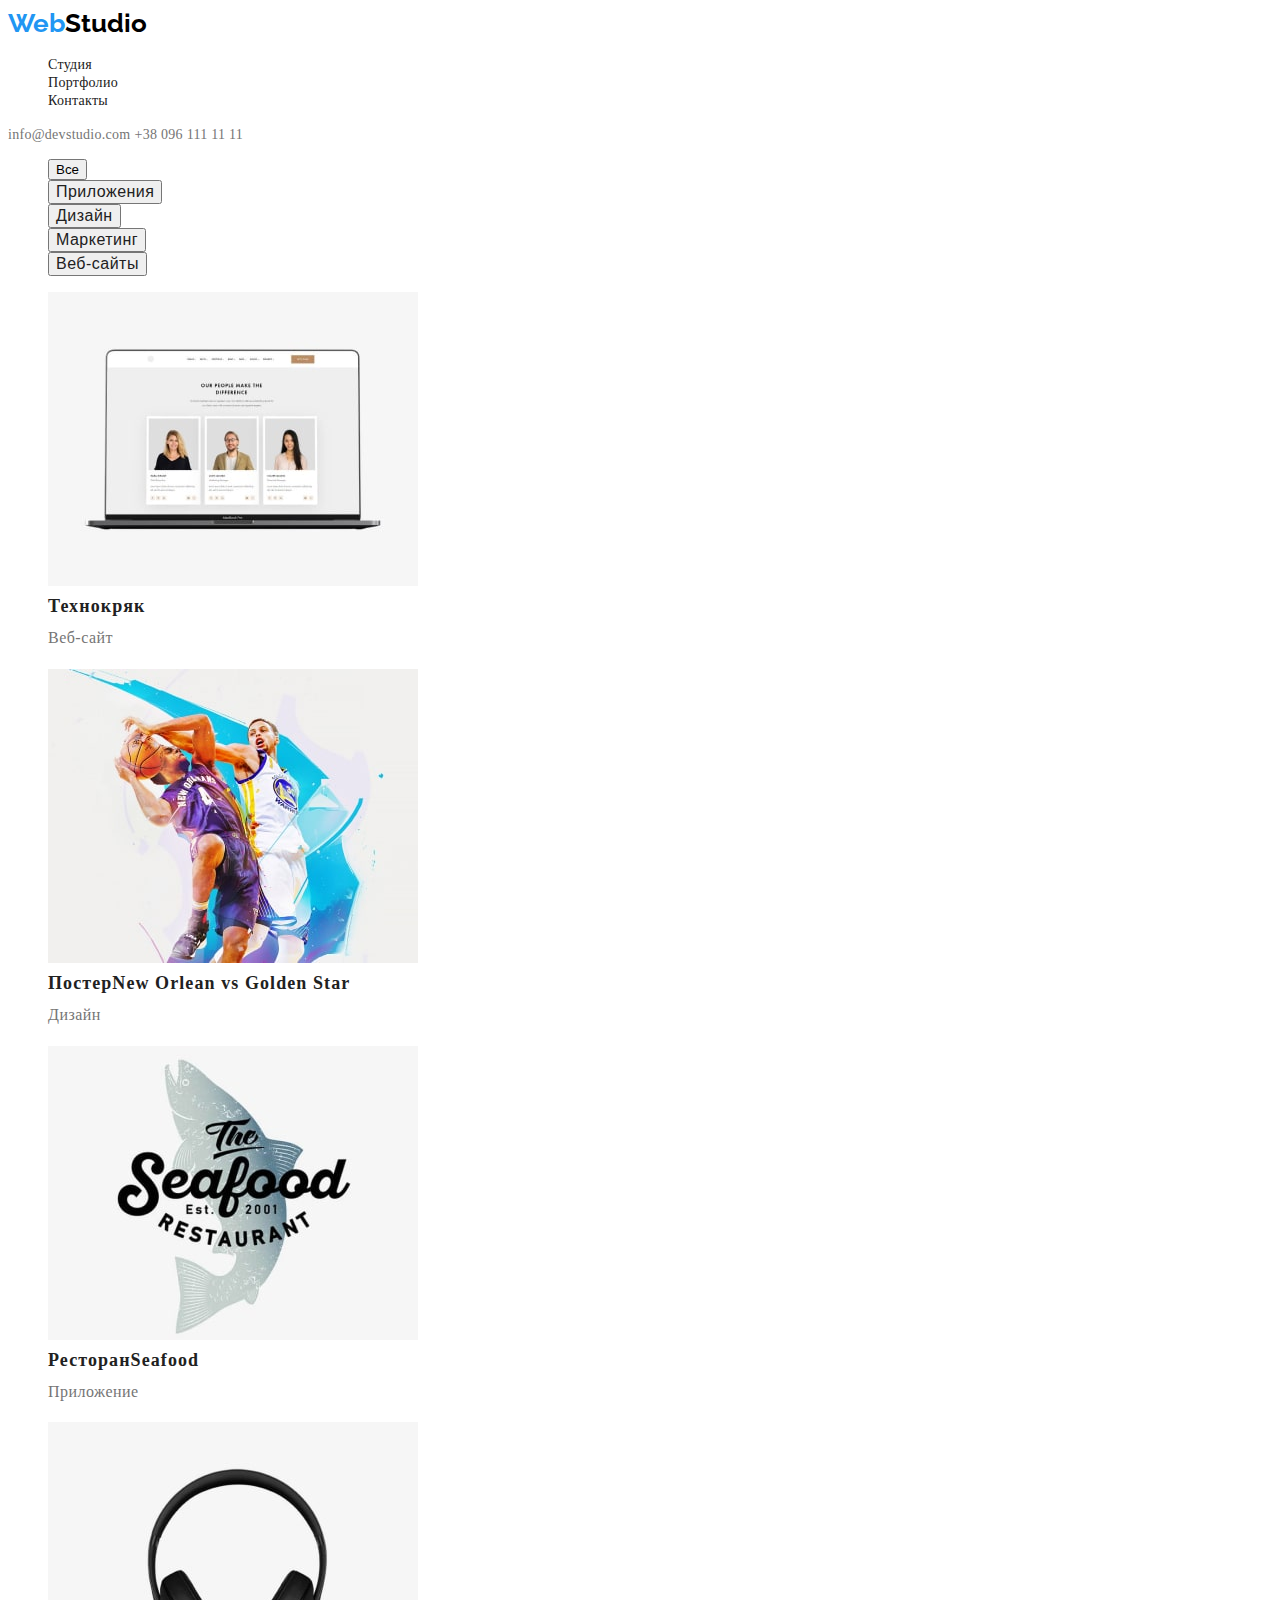
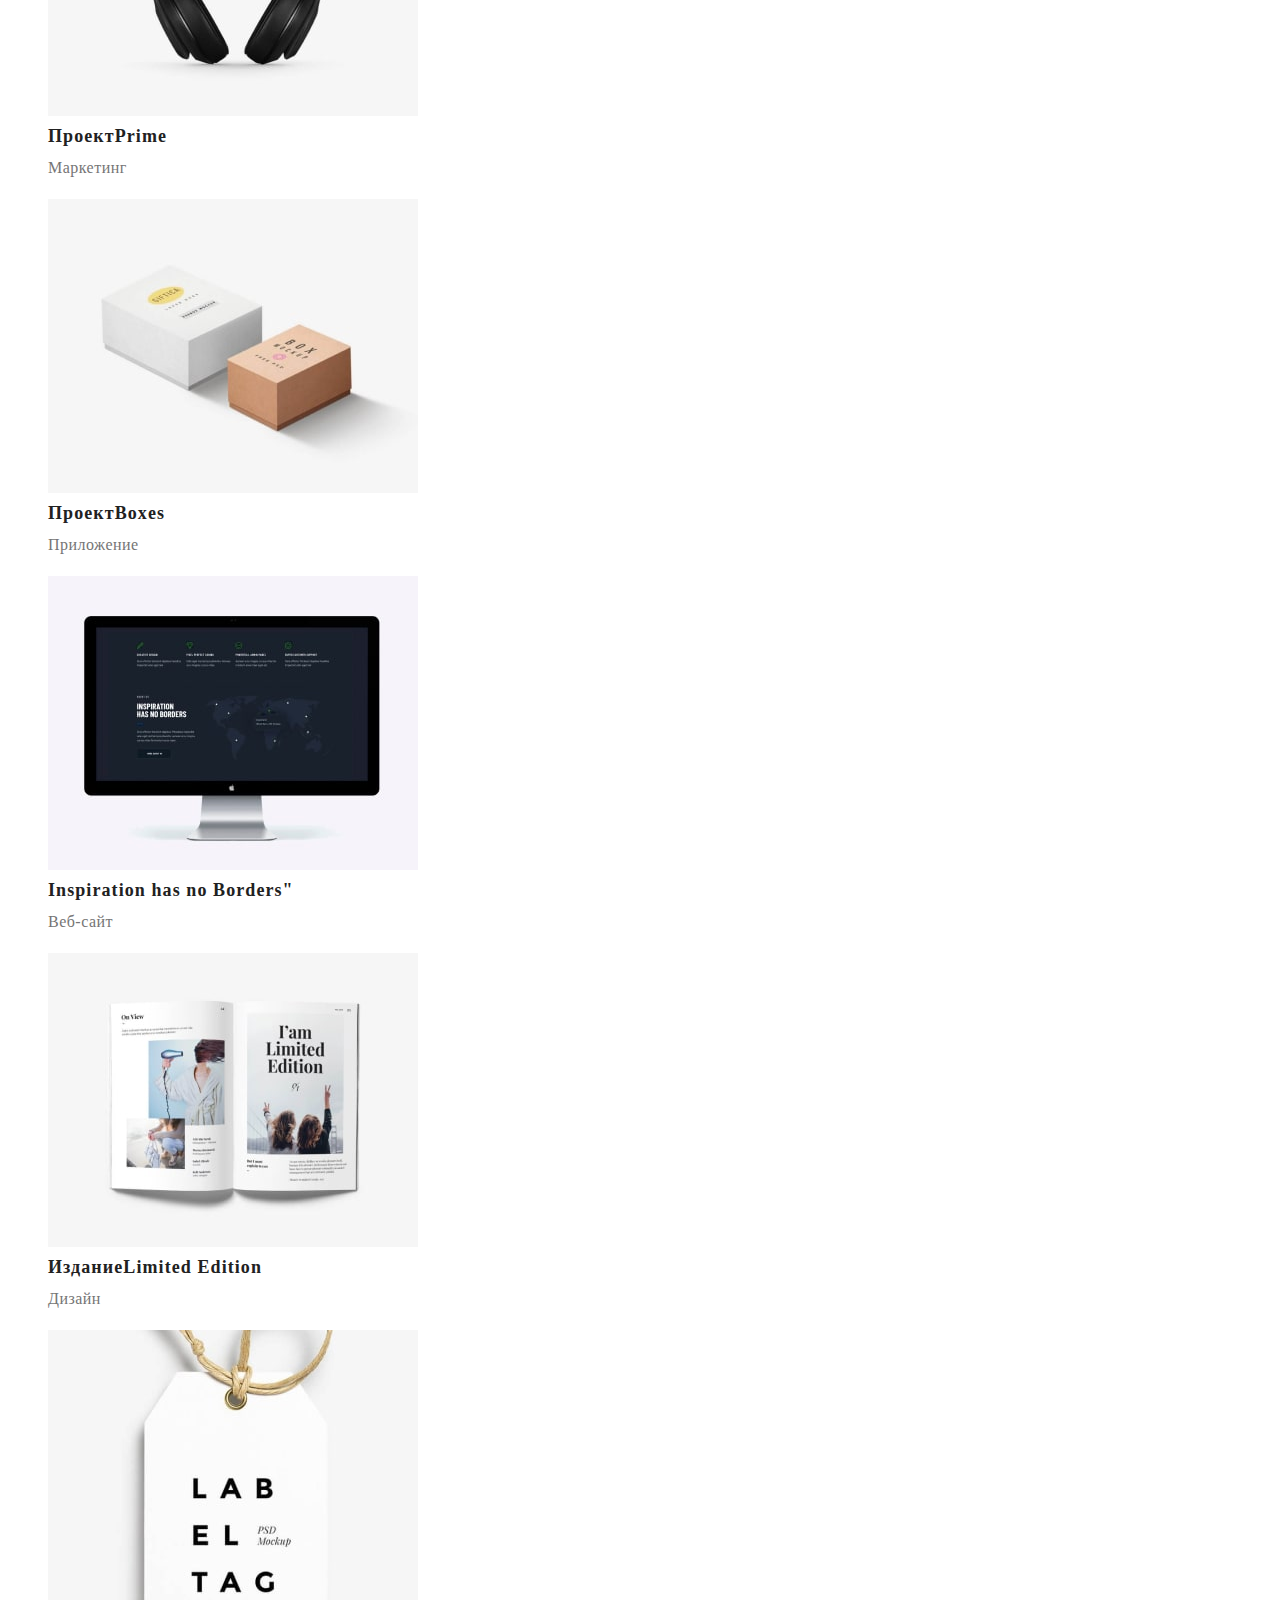
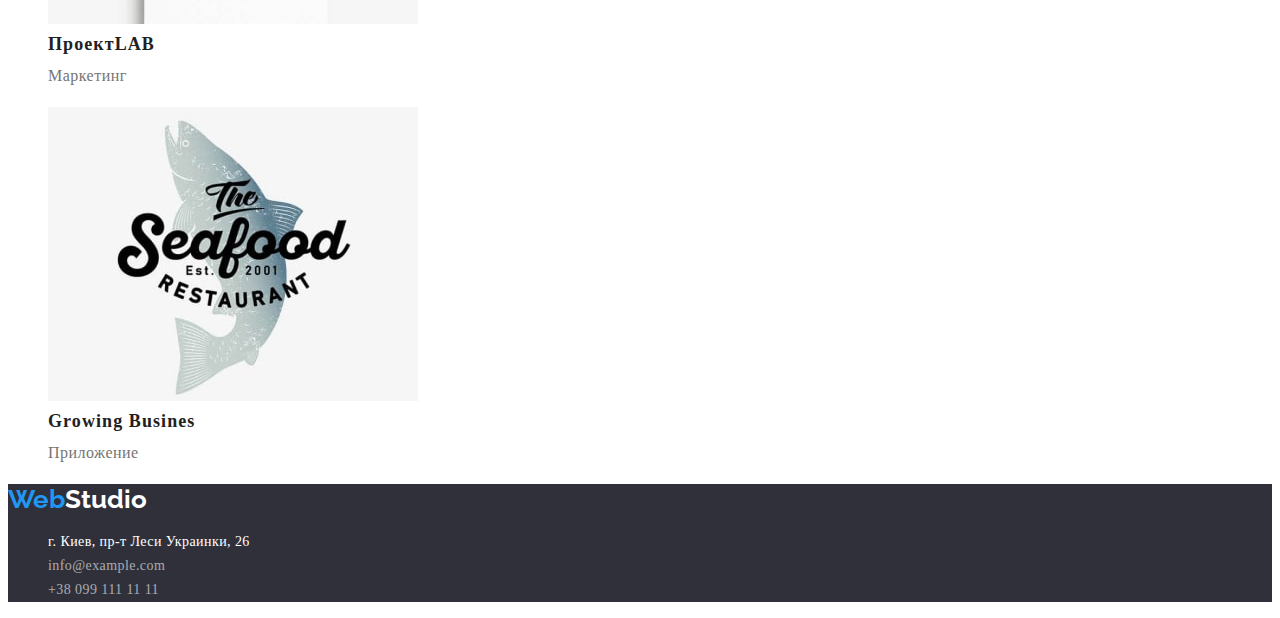
==== commit 122b59d6: "Домашка 2 с исправлениями" ====
--- a/portfolio.html
+++ b/portfolio.html
@@ -5,173 +5,135 @@
     <meta http-equiv="X-UA-Compatible" content="IE=edge" />
     <meta name="viewport" content="width=device-width, initial-scale=1.0" />
     <title>WebStudio</title>
-        <link rel="stylesheet" href="">
-        <link rel = "preconnect" href = "https://fonts.googleapis.com">
-        <link rel = "preconnect" href = "https://fonts.gstatic.com" crossorigin>
-        <link href = "https: //fonts.googleapis.com/css2? family = Raleway: wght @ 700 & family = Roboto: wght @ 400; 500; 900 & display = swap "rel =" stylesheet ">
-        <link rel="stylesheet" href="./css/styles.css" />
+    <link rel="preconnect" href="https://fonts.googleapis.com" />
+    <link rel="preconnect" href="https://fonts.gstatic.com" crossorigin />
+    <link
+      href="https://fonts.googleapis.com/css2?family=Raleway:wght@700&family=Roboto:wght@400;500;700;900&display=swap"
+      rel="stylesheet"
+    />
+    <link
+      rel="stylesheet"
+      href="https://cdnjs.cloudflare.com/ajax/libs/modern-normalize/1.1.0/modern-normalize.min.css"
+      integrity="sha512-wpPYUAdjBVSE4KJnH1VR1HeZfpl1ub8YT/NKx4PuQ5NmX2tKuGu6U/JRp5y+Y8XG2tV+wKQpNHVUX03MfMFn9Q=="
+      crossorigin="anonymous"
+      referrerpolicy="no-referrer"
+    />
+    <link rel="stylesheet" href="./css/styles.css" />
   </head>
+
   <body>
     <!--шапка страницы портфолио-->
-     <header class="page-header link">
-       <nav class="header-navigation" >
-             <a href="./portfolio.html"class="logo"> 
-             <a class="header-logo" href="WebStudio" lang="en"><span class="web">Web</span>Studio</a>
-          <ul class="header-list list">
-           <li class="header-item">
-           <li class="header-item link list">
-                   <a href="index.html" class="header-link">Студия</a>   
-               <li class="header-item link list">
-              <a href="./portfolio.html" class="header-link ">Портфолио</a></li>
-            <li class="header-item link list">
-              <a href="Контакты" class="header-link link ">Контакты</a>
-            </li>
+    <header class="header">
+      <nav class="header-navigation">
+        <a class="logo link" href="" lang="en">Web<span class="header-accent">Studio</span></a>
+        <ul class="header-list list">
+          <li class="header-item">
+            <a class="header-link link pointer" href="">Студия</a>
+          </li>
+          <li class="header-item">
+            <a class="header-link link" href="./index.html">Портфолио</a>
+          </li>
+          <li class="header-item">
+            <a class="header-link link" href="">Контакты</a>
+          </li>
         </ul>
-  </nav>
+      </nav>
       <!--авторизация-->
-        <ul class="heder-ring">
-            <li class="heder pointer list "><a href=" pointer">info@devstudio.com</a></li>
-            <li class="heder tel list "><a href="tel:380961111111">+380961111111</a></li>
-        </ul>
+
+      <div class="header-ring">
+        <a class="header-mail link" href="mailto:info@devstudio.com">info@devstudio.com</a>
+        <a class="header-tel link" href="tel:380961111111">+38 096 111 11 11</a>
+      </div>
     </header>
-   
+
     <!--Портфолио-->
-  <section class="portfolio">
-      <h1 class="portfolio list" hidden>Портфолио</h1> 
-         <ul class="button list"> 
-           <li><button type="button"class="button-iten-list">Все</li> 
-            <li><button type="button"class="button-list">Приложения</li> 
-            <li><button type="button"class="button-list">Дизайн</li>
-            <li><button type="button"class="button-list">Маркетинг</li> 
-            <li><button type="button"class="button-list">Веб-сайты</li> 
-         </ul>
-      </section>
-           <!-----Проэкты----->
-     <section class="gallery-about-title">
-             <ul class="gallery list list">
-               <li>
-                 <img src="./images2/img8-min.jpg" alt="Веб-сайт" width="370" />
-           <h2 class="about-title-text">Технокряк</h2>
-                  <p>
-                    <a href="link list text " class="Технокряк ">Веб-сайт</a>
-                 </p>
-              </li>
-               <li>
-               <img src="./images2/img9-min.jpg" alt="Постер" width="370" />
-          <h2 class="about-title-text">Постер New Orlean vs Golden Star</h2>
-                <p>
-                <a href="link list text" class="Дизайн">Дизайн</a>
-              </p>
-               </li>
+    <section class="portfolio">
+      <h1 hidden>Портфолио</h1>
+      <ul class="portfolio-list list">
+        <li class="portfolio-item-list">
+          <button type="button" class="portfolio-button-list">Все</button>
+        </li>
+        <li class="portfolio-item">
+          <button type="button" class="portfolio-button">Приложения</button>
+        </li>
+        <li class="portfolio-item">
+          <button type="button" class="portfolio-button">Дизайн</button>
+        </li>
+        <li class="portfolio-item">
+          <button type="button" class="portfolio-button">Маркетинг</button>
+        </li>
+        <li class="portfolio-item">
+          <button type="button" class="portfolio-button">Веб-сайты</button>
+        </li>
+      </ul>
 
-               <li>
-                   <img src="./images2/img10-min.jpg" alt="Ресторан" width="370" />
-           <h2 class="about-title-text">Ресторан Seafood</h2>
-               <p>
-                <a href="link list text" class="Приложение">Приложение</a>
-                 </p>
-             </li>
-              <li>
-                  <img src="./images2/img11-min.jpg" alt="Маркетинг работа" width="370" />
-           <h2 class="about-title-text">Проект Prime</h2>
-                   <p> <a href="link list text class="Приложение">Проект Prime</a>
-                 </p>
-             </li>
-              <li>
-                 <img src="./images2/img12-min.jpg" alt="Коробка приложение" width="370" />
-           <h2 class="about-title-text">Проект Boxes</h2>
-                <p>
-                  <a href="link list text" class="Коробка приложение">Приложение</a>
-                </p>
-             </li>
-              <li>
-                  <img src="./images2/img13-min.jpg" alt="Веб-сайт работа" width="370" />
-          <h2 class="about-title-text">Inspiration has no Borders"</h2>
-               <p>
-                     <a href="link list text" class="Inspiration has no Borders">Веб-сайт</a>
-               </p>
-            </li>
-             <li>
-                <img src="./images2/img14-min.jpg" alt="Дизайн работа" width="370" />
-          <h2 class="about-title-text">Издание Limited Edition</h2>
-                <p>
-                   <a href="link list text " class="Издание Limited Edition">Дизайн</a>
-                </p>
-           </li>
-            <li>
-                 <img src="./images2/img15-min.jpg" alt="Маркетинг работа2" width="370" />
-          <h2 class="about-title-text">Проект LAB</h2>
-                <p>
-                 <a href="link list text" class="Inspiration has no Borders">Маркетинг</a>
-                </p>
-          </li>
-           <li>
-                <img src="./images2/img10-min.jpg" alt="Растущий бизнес" width="370" />
-         <h2 class="about-title-text">Growing Business</h2>
-                <p>
-                   <a href="link list text" class="Inspiration has no Borders">Приложение</a> 
-               </p>
-           </li>
+      <!-----Проэкты----->
+      <ul class="card-list list">
+        <li class="card-item">
+          <img src="./images2/img8-min.jpg" alt="Веб-сайт" width="370" />
+          <h2 class="card-title">Технокряк</h2>
+          <p class="card-text">Веб-сайт</p>
+        </li>
+        <li>
+          <img src="./images2/img9-min.jpg" alt="Постер" width="370" />
+          <h2 class="card-title">Постер<span lang="en">New Orlean vs Golden Star</span></h2>
+          <p class="card-text">Дизайн</p>
+        </li>
+        <li>
+          <img src="./images2/img10-min.jpg" alt="Ресторан" width="370" />
+          <h2 class="card-title">Ресторан<span lang="en">Seafood</span></h2>
+          <p class="card-text">Приложение</p>
+        </li>
+        <li>
+          <img src="./images2/img11-min.jpg" alt="Маркетинг работа" width="370" />
+          <h2 class="card-title">Проект<span lang="en">Prime</span></h2>
+          <p class="card-text">Маркетинг</p>
+        </li>
+        <li>
+          <img src="./images2/img12-min.jpg" alt="Коробка приложение" width="370" />
+          <h2 class="card-title">Проект<span lang="en">Boxes</span></h2>
+          <p class="card-text">Приложение</p>
+        </li>
+        <li>
+          <img src="./images2/img13-min.jpg" alt="Веб-сайт работа" width="370" />
+          <h2 class="card-title"><span lang="en">Inspiration has no Borders"</span></h2>
+          <p class="card-text">Веб-сайт</p>
+        </li>
+        <li>
+          <img src="./images2/img14-min.jpg" alt="Дизайн работа" width="370" />
+          <h2 class="card-title">Издание<span lang="en">Limited Edition</span></h2>
+          <p class="card-text">Дизайн</p>
+        </li>
+        <li>
+          <img src="./images2/img15-min.jpg" alt="Маркетинг работа2" width="370" />
+          <h2 class="card-title">Проект<span lang="en">LAB</span></h2>
+          <p class="card-text">Маркетинг</p>
+        </li>
+        <li>
+          <img src="./images2/img10-min.jpg" alt="Растущий бизнес" width="370" />
+          <h2 class="card-title"><span lang="en">Growing Busines</span></h2>
+          <p class="card-text">Приложение</p>
+        </li>
       </ul>
     </section>
-        <!--подвал-->
-  <address class=" contacts">
-    <section class="logo list-style ul">
-      <a class="logo" href="WebStudio" lang="en"><span class="web">Web</span>Studio</a>
-    </section>
-    <footer>
-      <ul class="address">
-        <ul class="contacts ">
-        <li class="contacts link list">
-          <a href="г. Киев, пр-т Леси Украинки, 26 " class="contacts-link ">г. Киев, пр-т Леси Украинки, 26</a>
-        </li>
-        <li class="contacts link list">
-          <a href="mailto:info@example.com" class="contacts link ">info@example.com</a>
-        </li>
-          <li class="contacts link list">
-            <a href="tel:+3809911111111" class="contacts link ">+380991111111</a>
+    <!--подвал-->
+
+    <!--подвал-->
+    <footer class="footer">
+      <a class="logo link" href="" lang="en">Web<span class="footer-accent">Studio</span></a>
+      <address class="footer-contacts">
+        <ul class="footer-list list">
+          <li class="footer-item">
+            <a href="" class="footer-address link">г. Киев, пр-т Леси Украинки, 26</a>
           </li>
-          </ul>
-        
-          </footer>
-          </body>
-
+          <li class="footer-item">
+            <a href="mailto:info@example.com" class="footer-mail link">info@example.com</a>
+          </li>
+          <li class="footer-item">
+            <a href="tel:+3809911111111" class="footer-tel link">+38 099 111 11 11</a>
+          </li>
+        </ul>
+      </address>
+    </footer>
+  </body>
 </html>
-  
-  
-  
-
-  
-  
-
-
-
-
-
-
-
-
-
-
-
-
-
-
-
-
-
-
-
-
-  
-  
-  
-  
-  
-  
-  
-  
-
-  
-  
-
--- a/css/styles.css
+++ b/css/styles.css
@@ -1,204 +1,259 @@
-:root {--main-title-color: #212121;
---secondary-title-color: #ffffff;
---main-text-color:#757575;
---secondary-text-color: #000000;
---accent-color: #2196f3;
-}
-
-     /*Стиль для index.html*/
-  .body {font-family: roboto;  
-   background-color:#ffffff;
-   color:#757575;
-  }
-   /*убрали точки*/
-  .list {
-     list-style:none;
-     }
-   .link {
-       text-decoration:none;
-     }
-    .ul {list-style:none;
-  
-    
-   }
-  .logo  {
-      font-size: 26px;
-      line-height: 1.19; 
-      color: var(--accent-color); 
-    }
-
-    .logo:hover {
-       font-size: 26px;
-       line-height:1.9;
-      color: var(--feature-list-title);
- }
-     .section title{
-        width:  700;
-       font-size: 36px;
-       line-height: 1.17;
-        letter-spacing: 0.03;
-    }
-
-    
-    .header-link{
-     font-weight: 500;
-     font-size: 14px;
-     line-height: 1.14; 
-     vertical-align: Top;
-      color: #212121;
-      cursor: pointer;
-      }
-
-      .heder-pointer-list{
-        cursor: pointer;
-      }
-   
-   .header-link:hover,
-   .header-link:focus{
-     color: var(--accent-color);
-   }
-    .heder-tel{
-     font-size: 14px;
-     line-height: 1.14;
-     vertical-align: Top;
-     letter-spacing: 0.02em;
-   }
-
-  /*----Герой----*/
-    .hero{
-     background-color: rgba(47, 48, 58, 1); 
-  }
-    .hero-title{
-     font-size: 44px;
-     line-height: 1.36;
-     vertical-align: To;
-     letter-spacing: 0.06em;
-  }
-  .btn{
-    font-size: 16px ;
-    line-height: 1.87;
-    vertical-align: center;
-    letter-spacing: 0.06em;
-    }
-
-    .hero-button btn{
-      color:#ffffff;
- }
-   .btn:hover,.btn:focus{
-    background-color: #2196f3;
-  }
-   .hero-button{
-     color:#ffffff;;
-    }
-    .hero-title{
-      color: #ffffff
-    } 
-
-     /******--Преимущества работы--****/
-  .about-title{
-     font-size: 14px;
-     line-height: 1.14;
-     vertical-align: To;
-     letter-spacing: 0.03em;
-   }
-   .-about--item{
-      font-size: 14px;
-      line-height: 1.71;
-      letter-spacing: 0.03em;
-      color: var(---main-text-color);
-  }
-       /* ---  Примеры работ---*/
-       /*---Команда работников---*/
-
-   .gallery-about-title { 
-    font-size: 36px;
-    line-height: 42px;
-    line-height: 1.17%;
-    vertical-align : top;
-    letter-spacing : 0.03;
-     }
-   .about-pre-title {
-     color: var(--main-title-color);
-     font-size: 16px; 
-     line-height: 19px; 
-     line-height: 1.18; 
-      vertical-align: Top; 
-      letter-spacing: 3%; 
-   }
-   .masters-item-text {
-     font-weight: 400;
-     contain: 16px;
-     line-height: 1.18;
-    line-height : 0.01;
-     vertical-align : тop;
-     letter-spacing : 0,03em;
-      color: var(--main-text-color);
-   }
-     .masters-pre-title{
-      color: var(--secondary-text-color)
-     }
-
-  /*Адресс*/
-   .contacts {
-   background-color:#2F303A ;
- }
-
-  .logo-WebStudio{
-       font-size: 26px;
-       line-height: 1.19;
-       letter-spacing: 0.03em; ;
-       color: var(--accent-color)
-    }
-    
-    .contacts {
-       font-size: 14px;
-       line-height: 1.71;
-       vertical-align: Top;
-       letter-spacing: 30.03;
-       color:#ffffff ;
-       font-style:normal ;
-    }
-
-    .contacts-link{
-      color:var(--secondary-title-color) ;
-    }
-      /*Cтиль для Портфолио*/
-       .header-logo{
-         font-size: 26px;
-         line-height: 1.9;
-         align: left;
-         vertical-align: top;
-        letter-spacing: 0.03;
-        color: #000000;
-      }
-
-   .button-list{
-     weight: 500px;
-     color:#000000 ;
-     font-size: 16px;
-     line-height: 1.39;
-     vertical-align: Top;
-     letter-spacing: 0.03;
-     background-color:#F5F4FA ;
-     }
-
-     .button-iten-list{
-     background-color:var(--accent-color);
-      color:var(--secondary-title-color);
-     }
-      .about-title{
-       font-size: 18px;
-       line-height: 1.71;
-       vertical-align: top;
-       letter-spacing: 0.06 ;
-       color:#212121; 
-    }
-      .link-list-text{
-        weight : 400px;
-       font-size: 16px;
-       line-height: 1.60;
-       vertical-align: top;
-      letter-spacing: 0.03 ;
-       color:#757575; 
-       text-decoration:none;
-    }+:root {
+  --main-title-color: #ffffff;
+  --secondary-title-color: #212121;
+  --main-text-color: #757575;
+  --secondary-text-color: #000000;
+  --accent-color: #2196f3;
+}
+
+/*Стиль для index.html*/
+.body {
+  font-family: 'Roboto', sans-serif;
+  color: #757575;
+}
+
+/*убрали точки*/
+.list {
+  list-style: none;
+}
+
+/* убрать подчеркивание*/
+.link {
+  text-decoration: none;
+}
+
+/*-----HEADER------*/
+
+.logo {
+  font-family: 'Raleway', sans-serif;
+  font-weight: 700;
+  font-size: 26px;
+  line-height: 1.19;
+  color: var(--accent-color);
+}
+
+.header-accent {
+  color: var(--secondary-text-color);
+}
+
+.header-link {
+  font-weight: 500;
+  font-size: 14px;
+  line-height: 1.14;
+  letter-spacing: 0.02em;
+  color: #212121;
+}
+
+.header-link:hover,
+.header-link:focus {
+  color: var(--accent-color);
+}
+
+.header-mail,
+.header-tel {
+  font-weight: 500;
+  font-size: 14px;
+  line-height: 1.14;
+  letter-spacing: 0.02em;
+  color: var(--main-text-color);
+}
+
+.header-mail:hover,
+.header-mail:focus {
+  color: var(--accent-color);
+}
+.header-tel:hover,
+.header-tel:focus {
+  color: var(--accent-color);
+}
+
+/*----Герой----*/
+.hero {
+  background-color: #2f303a;
+}
+
+.hero-title {
+  font-weight: 900;
+  font-size: 44px;
+  line-height: 1.36;
+  letter-spacing: 0.06em;
+  text-align: center;
+  text-transform: uppercase;
+  color: var(--main-title-color);
+}
+
+.hero-button {
+  background-color: var(--accent-color);
+  font-weight: 700;
+  font-size: 16px;
+  line-height: 1.87;
+  vertical-align: center;
+  letter-spacing: 0.06em;
+  color: var(--main-title-color);
+}
+
+/******--Преимущества работы--****/
+
+.about-title {
+  font-weight: 700;
+  font-size: 14px;
+  line-height: 1.14;
+  letter-spacing: 0.03em;
+  text-transform: uppercase;
+  color: var(--secondary-title-color);
+}
+
+.about-text {
+  font-size: 14px;
+  line-height: 1.71;
+  letter-spacing: 0.03em;
+  color: var(--main-text-color);
+}
+/* ---  Примеры работ---*/
+
+.gallery-title {
+  font-weight: 700;
+  font-size: 36px;
+  line-height: 1.17;
+  letter-spacing: 0.03em;
+  text-align: center;
+  color: var(--secondary-title-color);
+}
+
+/*---Команда работников---*/
+
+.masters {
+  background-color: #f5f4fa;
+}
+.masters-title {
+  font-weight: 700;
+  font: size 36px;
+  line-height: 1.17;
+  text-align: center;
+  letter-spacing: 0, 03em;
+  color: var(--secondary-title-color);
+}
+.masters-member {
+  font-weight: 500;
+  font-size: 16px;
+  line-height: 1.18;
+  letter-spacing: 0.03em;
+  color: var(--secondary-text-color);
+}
+.masters-text {
+  font-size: 16px;
+  line-height: 1.18;
+  letter-spacing: 0.03em;
+  color: var(--main-text-color);
+}
+
+/*---ПОДВАЛ---*/
+
+.footer {
+  background-color: #2f303a;
+}
+.footer-accent {
+  color: #ffffff;
+}
+.footer-address {
+  font-style: normal;
+  font-size: 14px;
+  line-height: 1.71;
+  letter-spacing: 0.03em;
+  color: #ffffff;
+}
+.footer-mail,
+.footer-tel {
+  font-style: normal;
+  font-size: 14px;
+  line-height: 1.71;
+  letter-spacing: 0.03em;
+  color: rgba(255, 255, 255, 0.6);
+}
+
+/*Cтиль для Портфолио*/
+
+.portfolio-button {
+  font-weight: 500;
+  font-size: 16px;
+  line-height: 1,62;
+  text-align: center;
+  letter-spacing: 0.03em;
+  color: var(--secondary-title-color);
+}
+
+.portfolio-button-list:hover,
+.portfolio-button-list:focus {
+  color: #F5F4FA;
+  background-color: var(--accent-color);
+font-style: normal;
+font-weight: 500;
+font-size: 16px;
+line-height: 1.62;
+text-align: center;
+letter-spacing: 0.03em;
+}
+
+.card-title{
+font-size: 18px;
+line-height: 2.0px;
+letter-spacing: 0.06em;
+color: var(--secondary-title-color);
+}
+
+.card-text{
+font-size: 16px;
+line-height:1.87;
+letter-spacing: 0.03em;
+color: #757575;
+}
+
+
+
+
+
+
+
+
+
+
+
+
+
+
+
+
+
+
+
+
+
+
+
+
+
+
+
+
+
+
+
+.link-list-text {
+  text-decoration: none;
+  font-weight: 400;
+  font-size: 16px;
+  line-height: 1.6;
+  vertical-align: top;
+  letter-spacing: 0.03;
+  color: #757575;
+}
+
+/*.header-logo {
+  text-decoration: none;
+  font-size: 26px;
+  line-height: 1.9;
+  align-items: left;
+  vertical-align: top;
+  letter-spacing: 0.03;
+  color: var(--secondary-text-color);
+}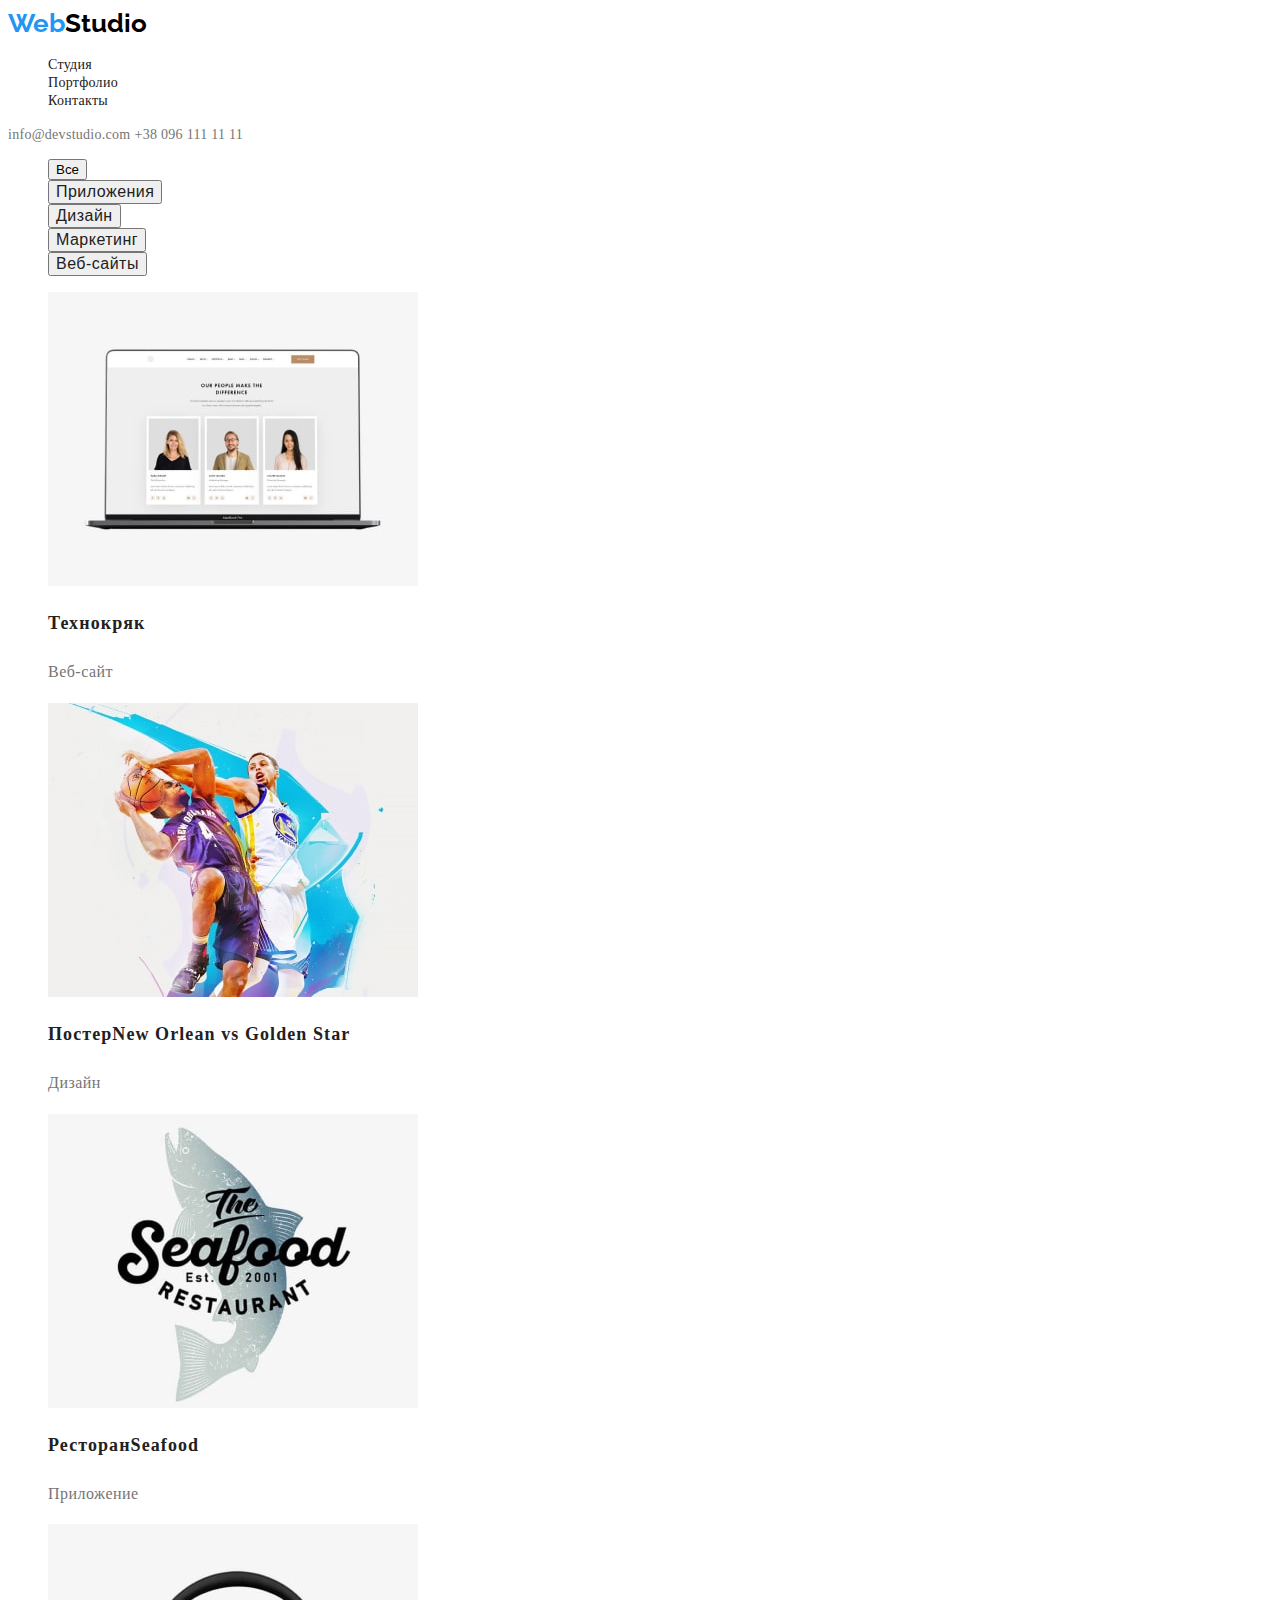
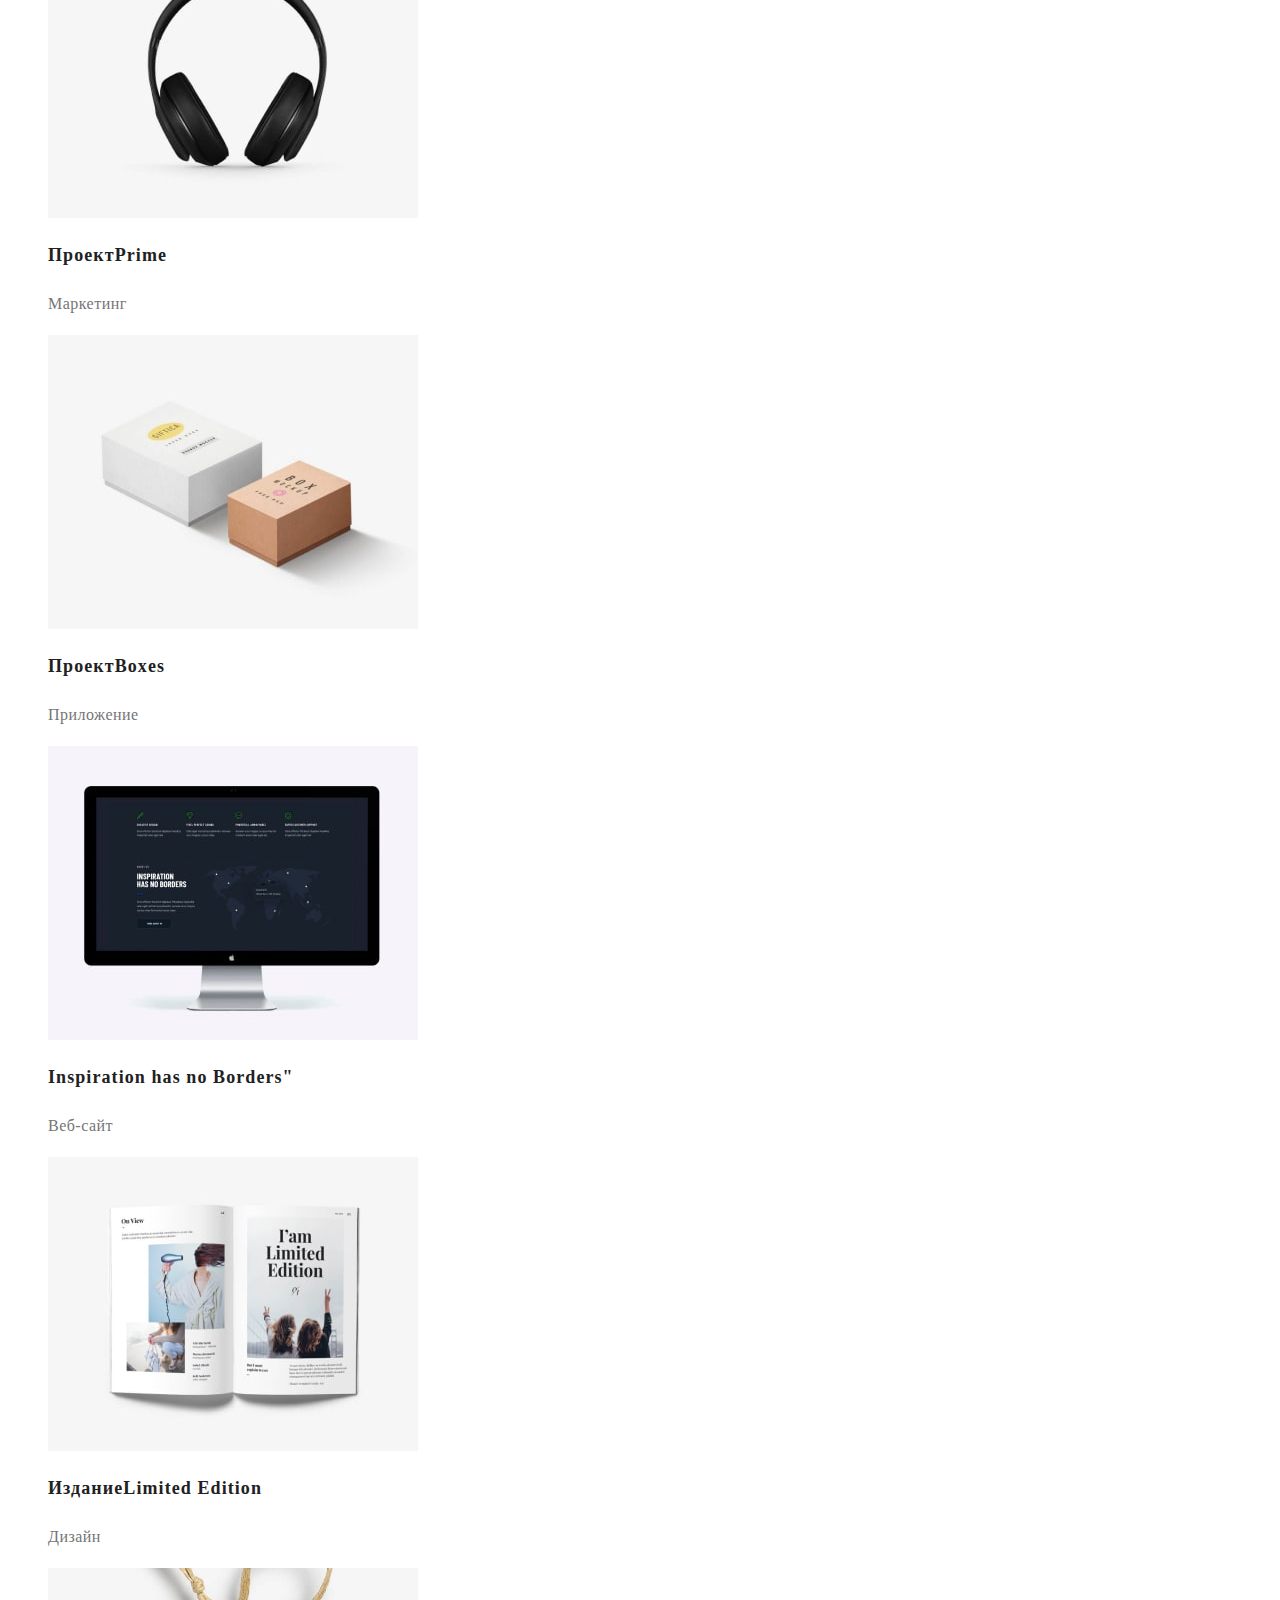
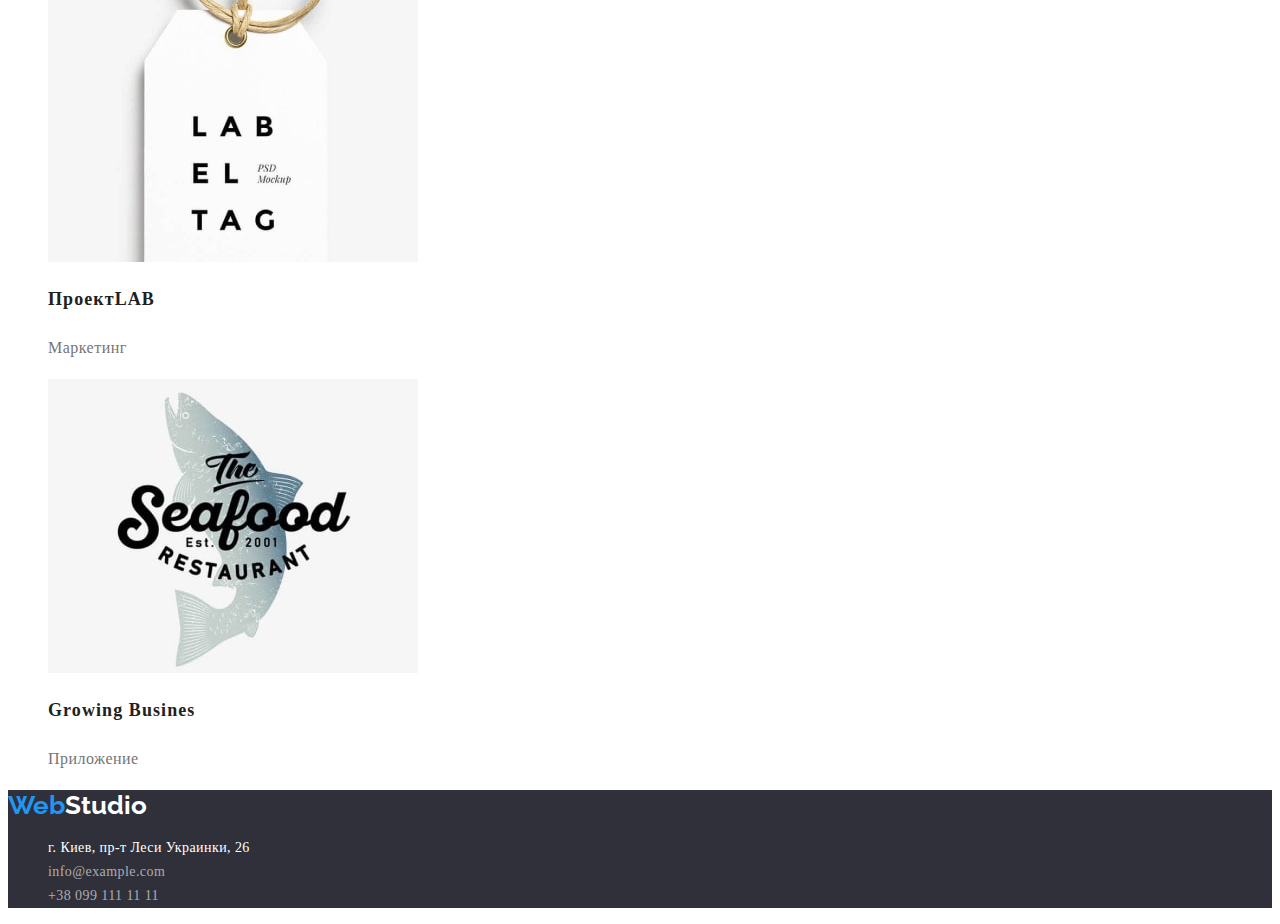
==== commit b64445aa: "Домашнее задание  02" ====
--- a/portfolio.html
+++ b/portfolio.html
@@ -28,7 +28,7 @@
         <a class="logo link" href="" lang="en">Web<span class="header-accent">Studio</span></a>
         <ul class="header-list list">
           <li class="header-item">
-            <a class="header-link link pointer" href="">Студия</a>
+            <a class="header-link link pointer" href="./index.html">Студия</a>
           </li>
           <li class="header-item">
             <a class="header-link link" href="./index.html">Портфолио</a>
@@ -67,7 +67,7 @@
         </li>
       </ul>
 
-      <!-----Проэкты----->
+      <!--Проэкты-->
       <ul class="card-list list">
         <li class="card-item">
           <img src="./images2/img8-min.jpg" alt="Веб-сайт" width="370" />
--- a/css/styles.css
+++ b/css/styles.css
@@ -1,3 +1,10 @@
+/*Стиль для index.html*/
+.body {
+  font-family: 'Roboto', sans-serif;
+  font-weight: 700;
+  color: #757575;
+}
+
 :root {
   --main-title-color: #ffffff;
   --secondary-title-color: #212121;
@@ -6,12 +13,6 @@
   --accent-color: #2196f3;
 }
 
-/*Стиль для index.html*/
-.body {
-  font-family: 'Roboto', sans-serif;
-  color: #757575;
-}
-
 /*убрали точки*/
 .list {
   list-style: none;
@@ -125,13 +126,16 @@
 .masters {
   background-color: #f5f4fa;
 }
+
 .masters-title {
   font-weight: 700;
-  font: size 36px;
+  font-size: 36px;
   line-height: 1.17;
   text-align: center;
-  letter-spacing: 0, 03em;
-  color: var(--secondary-title-color);
+  color: var(--secondary-title-color) #000;
+}
+.masters {
+  background-color: #f5f4fa;
 }
 .masters-member {
   font-weight: 500;
@@ -176,84 +180,34 @@
 .portfolio-button {
   font-weight: 500;
   font-size: 16px;
-  line-height: 1,62;
-  text-align: center;
-  letter-spacing: 0.03em;
-  color: var(--secondary-title-color);
-}
-
-.portfolio-button-list:hover,
-.portfolio-button-list:focus {
-  color: #F5F4FA;
+  line-height: 1, 62;
+  text-align: center;
+  letter-spacing: 0.03em;
+  color: var(--secondary-title-color);
+}
+
+.portfolio-button:hover,
+.portfolio-button:focus {
+  color: #f5f4fa;
   background-color: var(--accent-color);
-font-style: normal;
-font-weight: 500;
-font-size: 16px;
-line-height: 1.62;
-text-align: center;
-letter-spacing: 0.03em;
-}
-
-.card-title{
-font-size: 18px;
-line-height: 2.0px;
-letter-spacing: 0.06em;
-color: var(--secondary-title-color);
-}
-
-.card-text{
-font-size: 16px;
-line-height:1.87;
-letter-spacing: 0.03em;
-color: #757575;
-}
-
-
-
-
-
-
-
-
-
-
-
-
-
-
-
-
-
-
-
-
-
-
-
-
-
-
-
-
-
-
-
-.link-list-text {
-  text-decoration: none;
-  font-weight: 400;
-  font-size: 16px;
-  line-height: 1.6;
-  vertical-align: top;
-  letter-spacing: 0.03;
+  font-style: normal;
+  font-weight: 500;
+  font-size: 16px;
+  line-height: 1.62;
+  text-align: center;
+  letter-spacing: 0.03em;
+}
+
+.card-title {
+  font-size: 18px;
+  line-height: 2;
+  letter-spacing: 0.06em;
+  color: var(--secondary-title-color);
+}
+
+.card-text {
+  font-size: 16px;
+  line-height: 1.87;
+  letter-spacing: 0.03em;
   color: #757575;
 }
-
-/*.header-logo {
-  text-decoration: none;
-  font-size: 26px;
-  line-height: 1.9;
-  align-items: left;
-  vertical-align: top;
-  letter-spacing: 0.03;
-  color: var(--secondary-text-color);
-}